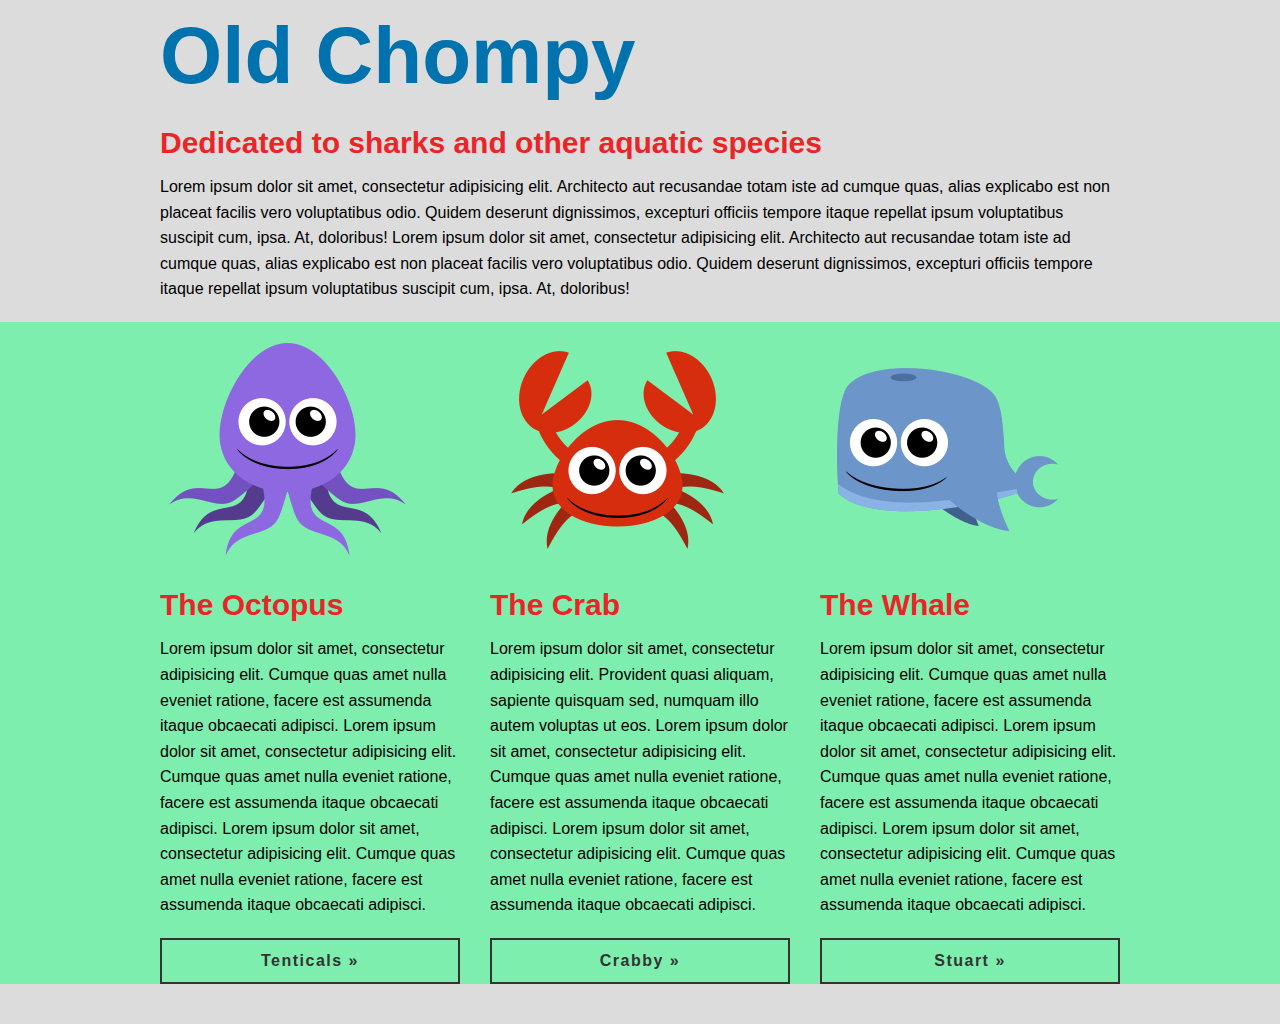
==== index.html @ ab2edd9d "Modify columns styling and utilize clear fix" ====
<!doctype html>
<html lang="en">
<head>
	<meta charset="UTF-8">
	<meta http-equiv="X-UA-Compatible" content="IE=edge,chrome=1">

<!-- description -->
	<title>Section 3-Floats - Mastering CSS</title>
	

<!-- stylesheets -->
	<link rel="stylesheet" href="css/style.css">

<!-- stylesheets for older browsers -->	
	<!-- ie6/7 micro clearfix -->
	<!--[if lte IE 7]>
		<style>
		.grouping {
		    *zoom: 1;
		}
		</style>
	<![endif]-->
	<!--[if IE]>
		<script src="http://html5shiv.googlecode.com/svn/trunk/html5.js"></script>
	<![endif]-->


</head>
<body>

<!-- Intro Section -->

<section>
	<div class="wrapper">
		<h1>Old Chompy</h1>
		<h2>Dedicated to sharks and other aquatic species</h2>
		<p>Lorem ipsum dolor sit amet, consectetur adipisicing elit. Architecto aut recusandae totam iste ad cumque quas, alias explicabo est non placeat facilis vero voluptatibus odio. Quidem deserunt dignissimos, excepturi officiis tempore itaque repellat ipsum voluptatibus suscipit cum, ipsa. At, doloribus! Lorem ipsum dolor sit amet, consectetur adipisicing elit. Architecto aut recusandae totam iste ad cumque quas, alias explicabo est non placeat facilis vero voluptatibus odio. Quidem deserunt dignissimos, excepturi officiis tempore itaque repellat ipsum voluptatibus suscipit cum, ipsa. At, doloribus!</p>
	</div>
</section><!-- end section -->
<!-- 
===============
Secondary Sections
===============
-->
<section class="secondary-section grouping">
	<div class="wrapper">
		<div class="column">
			<figure>
				<img src="images/octopus-icon.png" alt="Octopus">
			</figure>
			<h2>The Octopus</h2>
			<p>Lorem ipsum dolor sit amet, consectetur adipisicing elit. Cumque quas amet nulla eveniet ratione, facere est assumenda itaque obcaecati adipisci. Lorem ipsum dolor sit amet, consectetur adipisicing elit. Cumque quas amet nulla eveniet ratione, facere est assumenda itaque obcaecati adipisci. Lorem ipsum dolor sit amet, consectetur adipisicing elit. Cumque quas amet nulla eveniet ratione, facere est assumenda itaque obcaecati adipisci. </p>
			<a href="#" class="button">Tenticals &raquo;</a>
		</div>
		<div class="column">
			<figure><img src="images/crab-icon.png" alt="Crab"></figure>
			<h2>The Crab</h2>
			<p>Lorem ipsum dolor sit amet, consectetur adipisicing elit. Provident quasi aliquam, sapiente quisquam sed, numquam illo autem voluptas ut eos. Lorem ipsum dolor sit amet, consectetur adipisicing elit. Cumque quas amet nulla eveniet ratione, facere est assumenda itaque obcaecati adipisci. Lorem ipsum dolor sit amet, consectetur adipisicing elit. Cumque quas amet nulla eveniet ratione, facere est assumenda itaque obcaecati adipisci.</p>
			<a href="#" class="button">Crabby &raquo;</a>
		</div>
		<div class="column">
			<figure><img src="images/whale-icon.png" alt="Whale"></figure>
			<h2>The Whale</h2>
			<p>Lorem ipsum dolor sit amet, consectetur adipisicing elit. Cumque quas amet nulla eveniet ratione, facere est assumenda itaque obcaecati adipisci. Lorem ipsum dolor sit amet, consectetur adipisicing elit. Cumque quas amet nulla eveniet ratione, facere est assumenda itaque obcaecati adipisci. Lorem ipsum dolor sit amet, consectetur adipisicing elit. Cumque quas amet nulla eveniet ratione, facere est assumenda itaque obcaecati adipisci. </p>
			<a href="#" class="button">Stuart &raquo;</a>
		</div>
	</div>
	
</section>


</body>
</html>
---- css/style.css ----
/****************
Reset
****************/
/* http://meyerweb.com/eric/tools/css/reset/ 
   v2.0 | 20110126
   License: none (public domain)
*/

html, body, div, span, applet, object, iframe,
h1, h2, h3, h4, h5, h6, p, blockquote, pre,
a, abbr, acronym, address, big, cite, code,
del, dfn, em, img, ins, kbd, q, s, samp,
small, strike, strong, sub, sup, tt, var,
b, u, i, center,
dl, dt, dd, ol, ul, li,
fieldset, form, label, legend,
table, caption, tbody, tfoot, thead, tr, th, td,
article, aside, canvas, details, embed, 
figure, figcaption, footer, header, hgroup, 
menu, nav, output, ruby, section, summary,
time, mark, audio, video {
  margin: 0;
  padding: 0;
  border: 0;
  font-size: 100%;
  font: inherit;
  vertical-align: baseline;
}
/* HTML5 display-role reset for older browsers */
article, aside, details, figcaption, figure, 
footer, header, hgroup, menu, nav, section {
  display: block;
}
body {
  line-height: 1.4;
  font-family: Arial, Helvetica, sans-serif;
}
ol, ul {
  list-style: none;
}
blockquote, q {
  quotes: none;
}
blockquote:before, blockquote:after,
q:before, q:after {
  content: '';
  content: none;
}
table {
  border-collapse: collapse;
  border-spacing: 0;
}
:focus {
  outline: none;
}
strong {
  font-weight: bold; 
}
/* micro clear fix */
.grouping:before,
.grouping:after {
  content: " ";
  display: table; 
}
.grouping:after {
  clear: both; 
}
img, iframe, video, object {
  max-width: 100%; 
}
/***************
Global
***************/
::-moz-selection {
  background-color: #eb2428; 
}
::selection {
  background-color: #eb2428; 
}
.wrapper {
  margin: 0 auto;
  width: 960px;
}

.clear {

  clear: both;

}

body {
  background-color: #dcdcdc;
  font-family: Arial, Helvetica, sans-serif;
  font-weight: 100;
  font-size: 16px; 
}
a {
  text-decoration: none;
  color: #eb2428;
}
h1 {
  font-weight: 700;
  font-size: 80px;
  color: #0072ae;
  margin-bottom: 10px; 
}
h2 {
  font-size: 30px;
  margin-bottom: 10px;
  color: #eb2428;
  font-weight: 700; 
}
p {
  line-height: 1.6;
  margin-bottom: 20px;
}

/****************
Interior Pages
****************/
.intro-content  {
  width: 100%;
  padding-bottom: 80px;
}
.content-block {
  padding: 50px 0;
}
.content-block h1 {
  color: #fff;
}

.content-block p {
  font-family: Georgia, 'Times New Roman', Times, serif;

}
.style-2 {
  background-color: #494949;
}
.style-2 p {
  color: #fff;
}
.style-1 {
  background-color: #58C9EB;
}
.style-1.wave-border {
  background: #58C9EB url('../images/wave.jpg') repeat-x 0 0;
}
.content-block .figure {
  float: left;
  margin: 30px;
}
/****************
3 columns
****************/
.secondary-section {
  margin-bottom: 40px;
  background-color:#7eeeaf;
  
}
.column {
  float: left;
  width: 300px;
  margin-left: 30px;
}
.column:first-child {
  margin-left: 0;
}

/****************
Buttons
****************/
.button {

  border: 2px solid #333;
  color: #333;
  padding: 10px 0;
  display: block;
  font-family: Arial, Helvetica, sans-serif;
  text-align: center;
  letter-spacing: 1.5px;
  font-weight: bold;

}

button a {
  text-decoration: none;
}
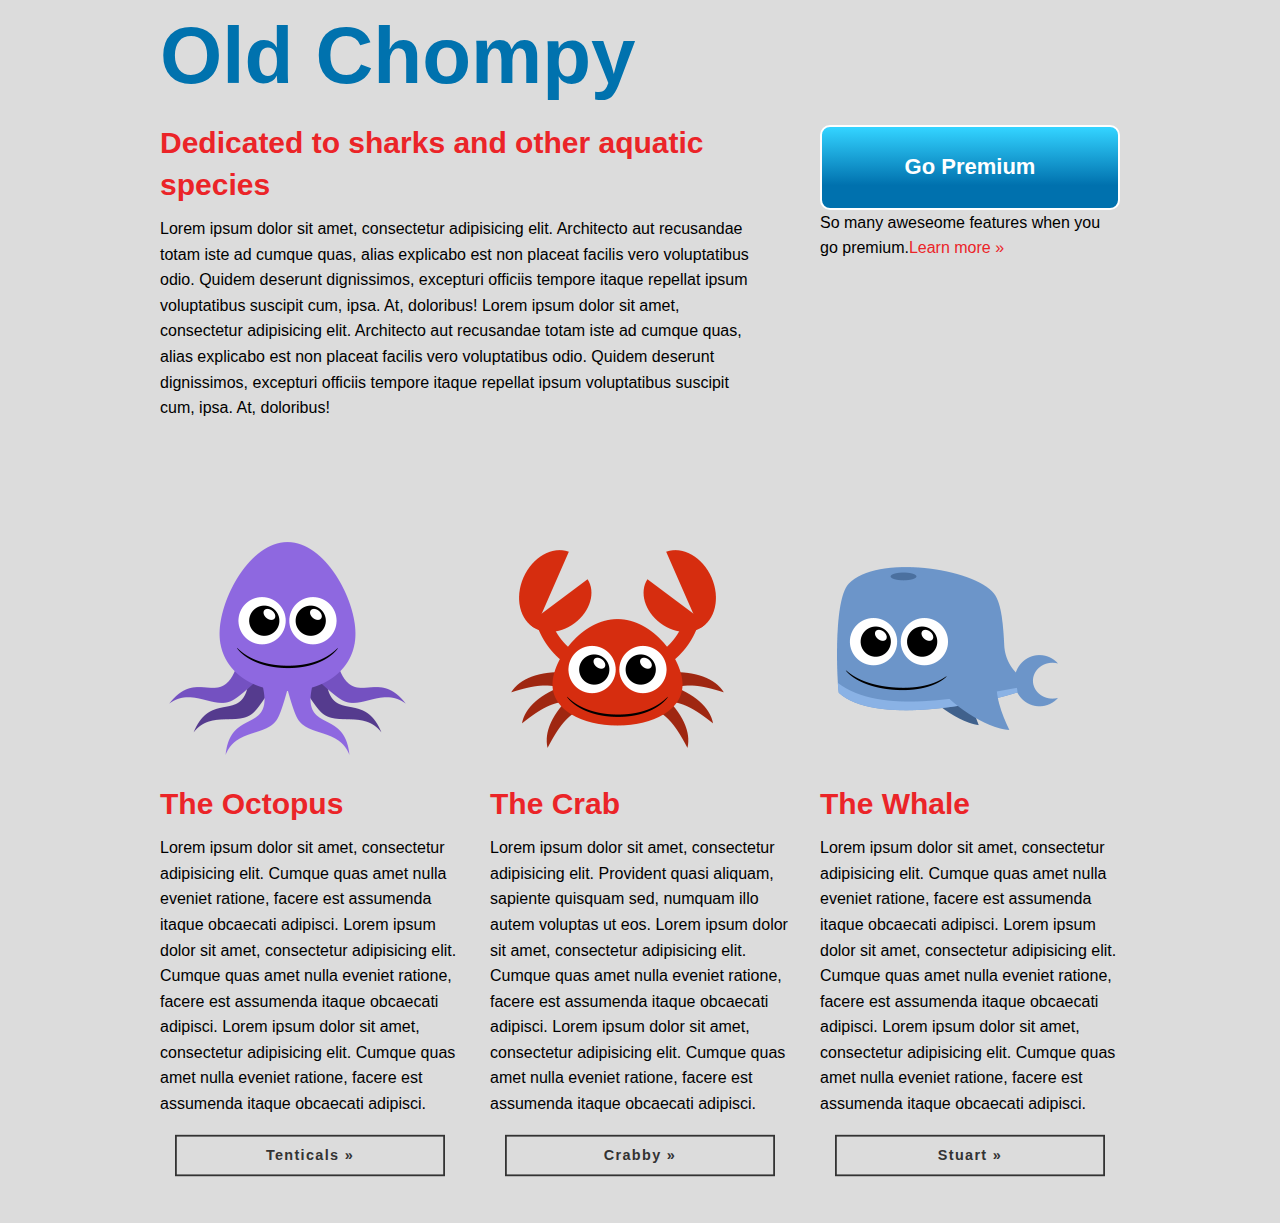
==== commit b108d8fb: "Add call to action button to the main landing page" ====
--- a/index.html
+++ b/index.html
@@ -31,11 +31,17 @@
 <!-- Intro Section -->
 
 <section>
-	<div class="wrapper">
-		<h1>Old Chompy</h1>
-		<h2>Dedicated to sharks and other aquatic species</h2>
-		<p>Lorem ipsum dolor sit amet, consectetur adipisicing elit. Architecto aut recusandae totam iste ad cumque quas, alias explicabo est non placeat facilis vero voluptatibus odio. Quidem deserunt dignissimos, excepturi officiis tempore itaque repellat ipsum voluptatibus suscipit cum, ipsa. At, doloribus! Lorem ipsum dolor sit amet, consectetur adipisicing elit. Architecto aut recusandae totam iste ad cumque quas, alias explicabo est non placeat facilis vero voluptatibus odio. Quidem deserunt dignissimos, excepturi officiis tempore itaque repellat ipsum voluptatibus suscipit cum, ipsa. At, doloribus!</p>
-	</div>
+	<div class="wrapper grouping">
+       <div class="intro-content">
+			<h1>Old Chompy</h1>
+			<h2>Dedicated to sharks and other aquatic species</h2>
+			<p>Lorem ipsum dolor sit amet, consectetur adipisicing elit. Architecto aut recusandae totam iste ad cumque quas, alias explicabo est non placeat facilis vero voluptatibus odio. Quidem deserunt dignissimos, excepturi officiis tempore itaque repellat ipsum voluptatibus suscipit cum, ipsa. At, doloribus! Lorem ipsum dolor sit amet, consectetur adipisicing elit. Architecto aut recusandae totam iste ad cumque quas, alias explicabo est non placeat facilis vero voluptatibus odio. Quidem deserunt dignissimos, excepturi officiis tempore itaque repellat ipsum voluptatibus suscipit cum, ipsa. At, doloribus!</p>
+	   	</div> <!--end of intro-content-->
+		<div class="go-premium">
+			<a href="#" class="call-to-action"> Go Premium </a>
+			<p>So many aweseome features when you go premium.<a href="#">Learn more &raquo;</a></p>
+		</div> <!--end of go premium-->
+	</div><!--End of wrapper-->
 </section><!-- end section -->
 <!-- 
 ===============
--- a/css/style.css
+++ b/css/style.css
@@ -114,7 +114,40 @@
   line-height: 1.6;
   margin-bottom: 20px;
 }
-
+/***************
+Modular Styles
+***************/
+.float-left {
+  float: left; 
+}
+.float-right {
+  float: right; 
+}
+.clear {
+  clear: both; 
+}
+.bold {
+  font-weight: bold; 
+}
+.hidden,
+.hide {
+  display: none; 
+}
+.relative {
+  position: relative; 
+}
+.absolute {
+  position: absolute; 
+}
+.block {
+  display: block; 
+}
+.inline-block {
+  display: inline-block; 
+}
+.text-centered {
+  text-align: center; 
+}
 /****************
 Interior Pages
 ****************/
@@ -148,13 +181,29 @@
 .content-block .figure {
   float: left;
   margin: 30px;
+  border: 10px solid white;
+  overflow: hidden;
+}
+
+.content-block .figure img {
+float: left;
+-webkit-transition: .25s all ease-in-out;
+transition: .25s all ease-in-out;
+
+}
+
+.content-block .figure img:hover {
+-webkit-transform: rotate(15deg) scale(1.25, 1.25);
+-ms-transform: rotate(15deg) scale(1.25, 1.25);
+transform: rotate(15deg) scale(1.25, 1.25);
+
 }
 /****************
 3 columns
 ****************/
 .secondary-section {
   margin-bottom: 40px;
-  background-color:#7eeeaf;
+  
   
 }
 .column {
@@ -170,7 +219,6 @@
 Buttons
 ****************/
 .button {
-
   border: 2px solid #333;
   color: #333;
   padding: 10px 0;
@@ -179,20 +227,78 @@
   text-align: center;
   letter-spacing: 1.5px;
   font-weight: bold;
-
+  -webkit-transition: .25s all ease-in-out;
+  transition: .25s all ease-in-out;
+  transform: scale(.9,.9) translate(0, -5px);
+}
+
+.button:focus,
+.button:hover {
+  background-color: #333;
+  color: #fff;
+  transform: scale(1.1,1.1);
+}
+
+.button-narrow {
+  width: 25%;
+} 
+
+.button-alt {
+  color: white;
+  border-color: white;
 }
 
 button a {
   text-decoration: none;
 }
 
-
-
-
-
-
-
-
-
-
-
+/****************
+Go Premium
+****************/
+.intro-content {
+  width: 600px;
+  margin-right: 60px;
+  float: left;
+}
+.go-premium {
+  width: 300px;
+  float: left;
+  margin-top: 125px;
+}
+
+.call-to-action {
+  border: 2px solid #fff;
+  color: #fff;
+  padding: 25px 0;
+  display:block;
+  border-radius: 10px;
+  font-size: 22px;
+  font-weight: bold;
+  text-align:center;
+  /* Permalink - use to edit and share this gradient: http://colorzilla.com/gradient-editor/#33d3ff+1,0071ae+72 */
+background: #0072ae; /* Old browsers */
+background: -moz-linear-gradient(top, #33d3ff 1%, #0071ae 72%); /* FF3.6-15 */
+background: -webkit-gradient(linear, left top, left bottom, color-stop(1%,#33d3ff), color-stop(72%,#0071ae)); /* Chrome4-9,Safari4-5 */
+background: -webkit-linear-gradient(top, #33d3ff 1%,#0071ae 72%); /* Chrome10-25,Safari5.1-6 */
+background: -o-linear-gradient(top, #33d3ff 1%,#0071ae 72%); /* Opera 11.10-11.50 */
+background: -ms-linear-gradient(top, #33d3ff 1%,#0071ae 72%); /* IE10 preview */
+background: linear-gradient(to bottom, #33d3ff 1%,#0071ae 72%); /* W3C, IE10+, FF16+, Chrome26+, Opera12+, Safari7+ */
+filter: progid:DXImageTransform.Microsoft.gradient( startColorstr='#33d3ff', endColorstr='#0071ae',GradientType=0 ); /* IE6-9 */
+}
+
+.call-to-action:hover {
+  border-color: #0072ae;
+  color: #0072ae;
+  background: none;
+}
+
+
+
+
+
+
+
+
+
+
+
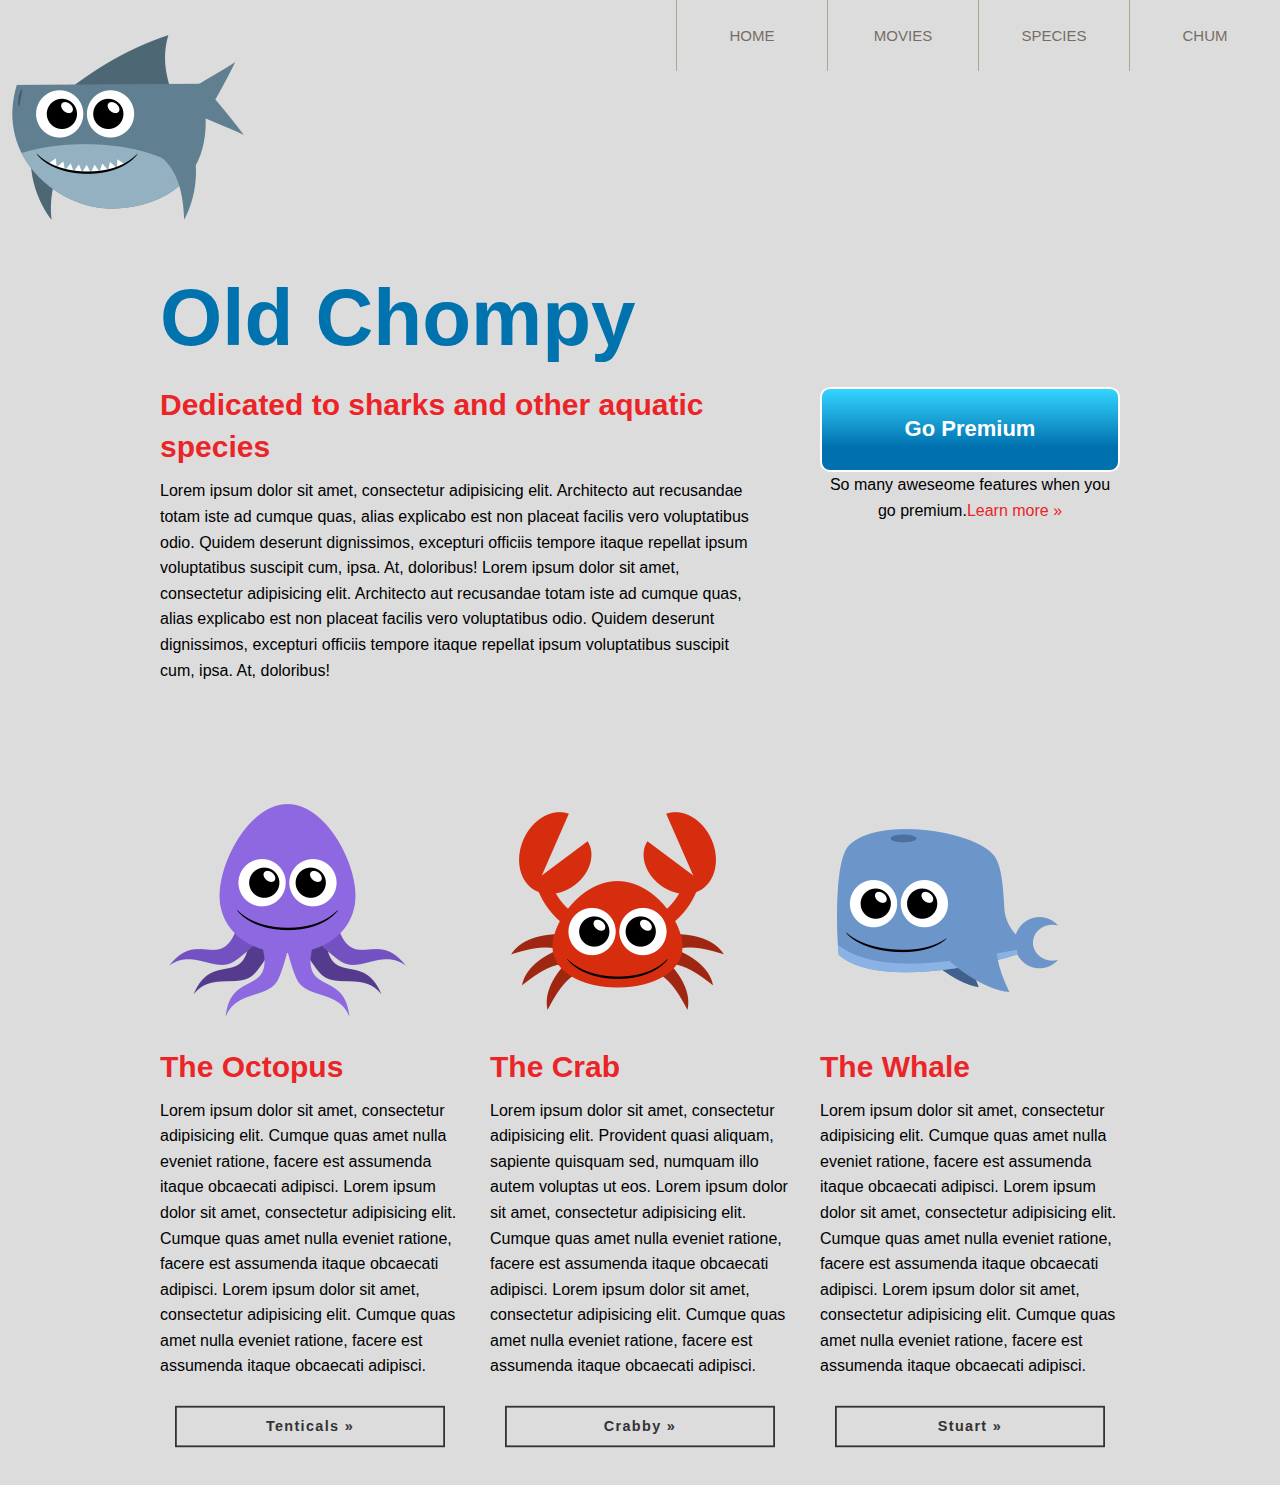
==== commit 6e30a033: "Add a horizontal navigation menu for the main landing page" ====
--- a/index.html
+++ b/index.html
@@ -27,6 +27,23 @@
 
 </head>
 <body>
+<!-- 
+===============
+Nav
+===============
+-->
+ <nav class="grouping">
+	 <figure>
+		 <img src="images/sharky.png" alt="sharky">
+		 <ul class="primary-nav">
+			 <li><a href="#">Home</a></li>
+			 <li><a href="#">Movies</a></li>
+			 <li><a href="#">Species</a></li>
+			 <li><a href="#">Chum</a></li>
+		 </ul>
+	 </figure>
+
+ </nav>
 
 <!-- Intro Section -->
 
@@ -39,7 +56,7 @@
 	   	</div> <!--end of intro-content-->
 		<div class="go-premium">
 			<a href="#" class="call-to-action"> Go Premium </a>
-			<p>So many aweseome features when you go premium.<a href="#">Learn more &raquo;</a></p>
+			<p class="text-centered">So many aweseome features when you go premium.<a href="#">Learn more &raquo;</a></p>
 		</div> <!--end of go premium-->
 	</div><!--End of wrapper-->
 </section><!-- end section -->
--- a/css/style.css
+++ b/css/style.css
@@ -148,6 +148,40 @@
 .text-centered {
   text-align: center; 
 }
+
+
+/****************
+nav
+****************/
+.primary-nav{
+  float:right;
+}
+.primary-nav > li {
+ float: left;
+}
+.primary-nav > li a {
+float:left;
+padding: 25px 0;
+width: 150px;
+border-left: 1px solid #ada791;
+}
+nav li a {
+  font-family: Arial, Helvetica, sans-serif;
+  color: #766e65;
+  text-transform: uppercase;
+  font-size: 15px;
+  text-align: center;
+  -webkit-transition: 0.15s background-color linear;
+  -moz-transition: 0.15s background-color linear;
+  -o-transition: 0.15s background-color linear;
+  transition: 0.15s background-color linear; 
+}
+nav li a:focus,
+nav li a:hover,
+nav li a.active {
+  background-color: #eb2428;
+  color: #fff; 
+}
 /****************
 Interior Pages
 ****************/
@@ -229,7 +263,7 @@
   font-weight: bold;
   -webkit-transition: .25s all ease-in-out;
   transition: .25s all ease-in-out;
-  transform: scale(.9,.9) translate(0, -5px);
+  transform: scale(.9,.9) translate(0, 5px);
 }
 
 .button:focus,
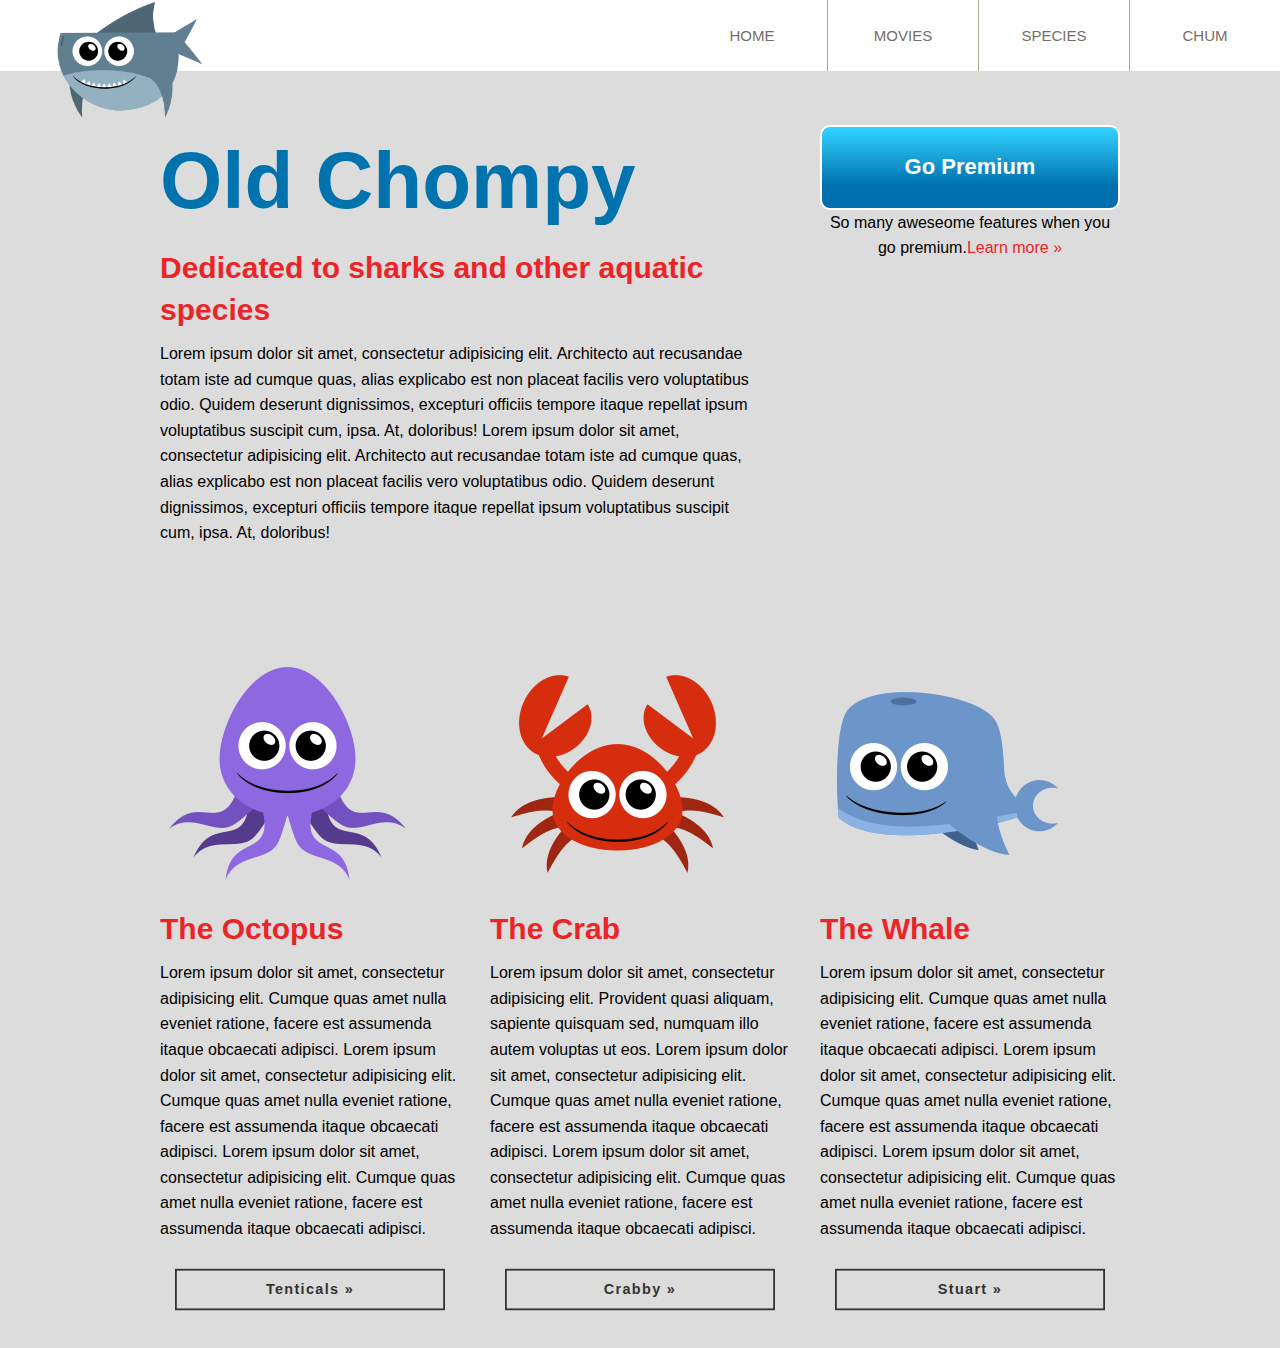
==== commit 62ec2d55: "Add submenu feature to the main navigation's movie tab" ====
--- a/index.html
+++ b/index.html
@@ -34,15 +34,20 @@
 -->
  <nav class="grouping">
 	 <figure>
-		 <img src="images/sharky.png" alt="sharky">
-		 <ul class="primary-nav">
-			 <li><a href="#">Home</a></li>
-			 <li><a href="#">Movies</a></li>
-			 <li><a href="#">Species</a></li>
-			 <li><a href="#">Chum</a></li>
-		 </ul>
+		 <img src="images/sharky.png" alt="Shark">
 	 </figure>
-
+	 <ul class="primary-nav grouping">
+		<li><a href="#">Home</a></li>
+		<li class="has-submenu"><a href="shark-movies.html">Movies</a>
+			<ul>
+				<li><a href="">Jaws</a></li>
+				<li><a href="">Sharknado</a></li>
+				<li><a href="">Open Water</a></li>
+			</ul>
+		</li>
+		<li><a href="#">Species</a></li>
+		<li><a href="#">Chum</a></li>
+	 </ul>
  </nav>
 
 <!-- Intro Section -->
--- a/css/style.css
+++ b/css/style.css
@@ -148,22 +148,38 @@
 .text-centered {
   text-align: center; 
 }
-
-
 /****************
 nav
 ****************/
-.primary-nav{
+nav {
+  background-color: #fff;
+  position: fixed;
+  left: 0;
+  right: 0;
+  top: 0; 
+}
+nav figure {
+  position:absolute;
+  top: -20px;
+  left: 50px;
+}
+nav img {
+  width: 160px;
+}
+.primary-nav {
   float:right;
 }
 .primary-nav > li {
  float: left;
 }
-.primary-nav > li a {
+.primary-nav > li > a {
 float:left;
 padding: 25px 0;
 width: 150px;
 border-left: 1px solid #ada791;
+}
+.primary-nav > li:first-child > a {
+border: none;
 }
 nav li a {
   font-family: Arial, Helvetica, sans-serif;
@@ -182,6 +198,39 @@
   background-color: #eb2428;
   color: #fff; 
 }
+
+/****************
+nav
+****************/
+.has-submenu ul {
+ position: absolute;
+ top: 70px;
+ background-color: #fff;
+ border-left: 1px solid #ada791;
+ border-right: 1px solid #ada791;
+ border-bottom: 1px solid #ada791;
+ width: 150px;
+ border-radius: 0 0 15px 15px;
+ overflow: hidden;
+ display: none;
+}
+.has-submenu:hover ul {
+  display: block;
+}
+.has-submenu a {
+  display:block;
+  padding: 20px 0;
+  -webkit-animation-name: slideDown;
+  -webkit-animation-duration: .25s;
+  -webkit-animation-timing-function: ease;
+}
+@-webkit-keyframes slideDown {
+  0% {-webkit-transform: translateY(-100%); opacity:0;}
+  90% {-webkit-transform: translateY(10%);}
+  100% {-webkit-transform: translateY(0%); opacity:1;}
+}
+
+
 /****************
 Interior Pages
 ****************/
@@ -293,6 +342,7 @@
   width: 600px;
   margin-right: 60px;
   float: left;
+  margin-top:125px;
 }
 .go-premium {
   width: 300px;
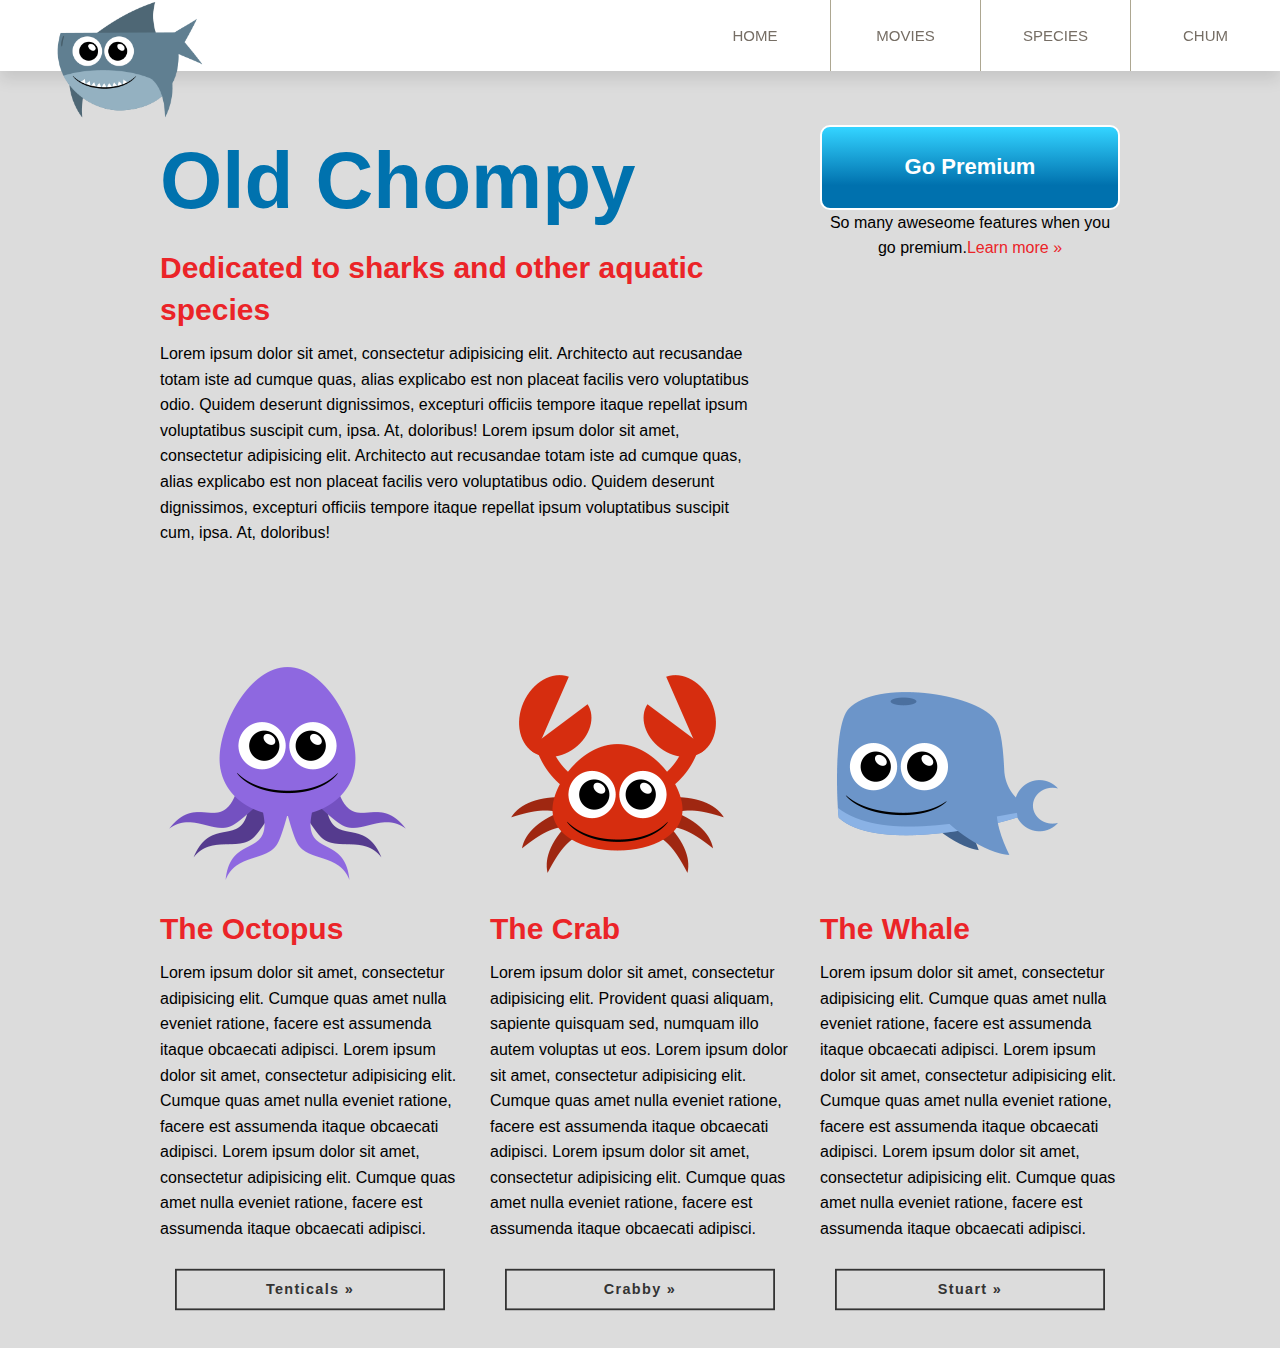
==== commit b75808ed: "Add responsive design" ====
--- a/index.html
+++ b/index.html
@@ -3,7 +3,8 @@
 <head>
 	<meta charset="UTF-8">
 	<meta http-equiv="X-UA-Compatible" content="IE=edge,chrome=1">
-
+<!-- mobile -->
+	<meta name="viewport" content="width=device-width, initial-scale=1.0, minimum-scale=1.0">
 <!-- description -->
 	<title>Section 3-Floats - Mastering CSS</title>
 	
@@ -36,6 +37,7 @@
 	 <figure>
 		 <img src="images/sharky.png" alt="Shark">
 	 </figure>
+	 <div class="mobile-menu-icon"></div>
 	 <ul class="primary-nav grouping">
 		<li><a href="#">Home</a></li>
 		<li class="has-submenu"><a href="shark-movies.html">Movies</a>
@@ -95,7 +97,8 @@
 	</div>
 	
 </section>
-
+<script src="https://ajax.googleapis.com/ajax/libs/jquery/3.2.1/jquery.min.js"></script>
+<script src="js/scripts.js"></script> 
 
 </body>
 </html>--- a/css/style.css
+++ b/css/style.css
@@ -68,6 +68,13 @@
 img, iframe, video, object {
   max-width: 100%; 
 }
+html{
+  box-sizing: border-box;
+}
+*, *:before,*:after {
+  box-sizing: inherit;
+}
+
 /***************
 Global
 ***************/
@@ -79,7 +86,8 @@
 }
 .wrapper {
   margin: 0 auto;
-  width: 960px;
+  width: 90%;
+  max-width: 960px;
 }
 
 .clear {
@@ -156,18 +164,36 @@
   position: fixed;
   left: 0;
   right: 0;
-  top: 0; 
+  top: 0;
+  box-shadow: 0 8px 15px rgba(0,0,0,.1);
+
 }
 nav figure {
   position:absolute;
   top: -20px;
   left: 50px;
-}
-nav img {
+  -webkit-animation: crazyShark 1s ease;
+  animation: crazyShark 1s ease;
   width: 160px;
+}
+@-webkit-keyframes crazyShark {
+  0% {-webkit-transform: translate(90%, 70%); opacity:0;}
+  33% {-webkit-transform: translate(40%, 20%);}
+  66% {-webkit-transform: translate(10%, 50%);}
+  100% {-webkit-transform: translate(0%); opacity:1;}
+}
+@keyframes crazyShark {
+  0% {transform: translate(90%, 70%); opacity:0;}
+  33% {transform: translate(40%, 20%);}
+  66% {transform: translate(10%, 50%);}
+  100% {transform: translate(0%); opacity:1;}
 }
 .primary-nav {
   float:right;
+}
+
+.primary-nav.active{
+  max-height: 350px;
 }
 .primary-nav > li {
  float: left;
@@ -179,7 +205,7 @@
 border-left: 1px solid #ada791;
 }
 .primary-nav > li:first-child > a {
-border: none;
+border-left: none;
 }
 nav li a {
   font-family: Arial, Helvetica, sans-serif;
@@ -200,10 +226,11 @@
 }
 
 /****************
-nav
+Drop Down Menu
 ****************/
 .has-submenu ul {
  position: absolute;
+ z-index: 5;
  top: 70px;
  background-color: #fff;
  border-left: 1px solid #ada791;
@@ -216,10 +243,6 @@
 }
 .has-submenu:hover ul {
   display: block;
-}
-.has-submenu a {
-  display:block;
-  padding: 20px 0;
   -webkit-animation-name: slideDown;
   -webkit-animation-duration: .25s;
   -webkit-animation-timing-function: ease;
@@ -229,7 +252,12 @@
   90% {-webkit-transform: translateY(10%);}
   100% {-webkit-transform: translateY(0%); opacity:1;}
 }
-
+.has-submenu a {
+  display:block;
+  padding: 20px 0;
+  position: relative;
+  z-index: 10;
+  }
 
 /****************
 Interior Pages
@@ -263,9 +291,12 @@
 }
 .content-block .figure {
   float: left;
-  margin: 30px;
-  border: 10px solid white;
+  margin: 30px 3.125%; /*30/960 we are only concerned about the left and right widths for responsive change in this exercise.*/
+  border: 15px solid white;
   overflow: hidden;
+  box-sizing: border-box;
+  width: 23.95833333333333%; /*230/960*/
+  
 }
 
 .content-block .figure img {
@@ -286,13 +317,11 @@
 ****************/
 .secondary-section {
   margin-bottom: 40px;
-  
-  
 }
 .column {
   float: left;
-  width: 300px;
-  margin-left: 30px;
+  width: 31.25%; /*300/960 */
+  margin-left: 3.125%; /*30/960 */
 }
 .column:first-child {
   margin-left: 0;
@@ -339,13 +368,13 @@
 Go Premium
 ****************/
 .intro-content {
-  width: 600px;
-  margin-right: 60px;
+  width: 62.5%; /* 600/960 */ 
+  margin-right: 6.25%;/* 60/960 */ 
   float: left;
   margin-top:125px;
 }
 .go-premium {
-  width: 300px;
+  width: 31.25%; /* 300/960 */ 
   float: left;
   margin-top: 125px;
 }
@@ -376,13 +405,95 @@
   background: none;
 }
 
-
-
-
-
-
-
-
-
-
-
+/****************
+Start of Media Queries
+****************/
+@media screen and (max-width: 1023px) {
+  .intro-content {
+    float:none;
+    width: auto;
+    padding-botton: 0;
+    margin-botton: 30px;
+  }
+  .go-premium {
+    margin-top:0px;
+    width:auto;
+    float: none;
+  }
+  .column {
+    width: auto;
+    float:none;
+  }
+  .column figure {
+    max-width: 250px;
+    margin: 0 auto;
+    width: 100%;
+  }
+  .column h2 {
+    text-align: center;
+  }
+  
+  /* close media query*/
+  @media screen and (max-width: 900px) {
+
+  .mobile-menu-icon{
+  background:url('../images/mobile-menu-icon.png') 0 0 no-repeat;
+  width: 30px;
+  height: 26px;
+  float: right;
+  margin: 10px 15px 10px 0;
+  cursor: pointer; 
+}
+
+.mobile-menu-icon.open{
+  background: url('../images/mobile-menu-close-icon.png') 0 0 no-repeat;
+}
+
+  nav {
+    position: static;
+  }
+  nav figure {
+    width: 100px;
+    top: 0;
+    left: 20px;
+  }
+  .primary-nav {
+    width: 100%;
+    max-height: 0;
+    overflow: hidden;
+    -webkit-transition: all ease-in-out .25s;
+    transition: all ease-in-out .25s;
+  }
+  .primary-nav > li {
+    float: right;
+    width: 100%;
+  }
+  .primary-nav li a {
+    text-align: right;
+    padding: 15px 25px 15px 0;
+    width: 100%;
+    border-bottom: 1px solid #e7e7e7;
+    border-left: none;
+    font-size: 13px;
+  }
+  .has-submenu ul {
+    position: static;
+    display: block;
+    border: none;
+    border-radius: 0;
+    width: 100%;
+  }
+  .has-submenu:hover ul {
+    -webkit-animation: none;
+    animation: none;
+  }
+
+} /* close media query */
+
+
+
+
+
+
+
+
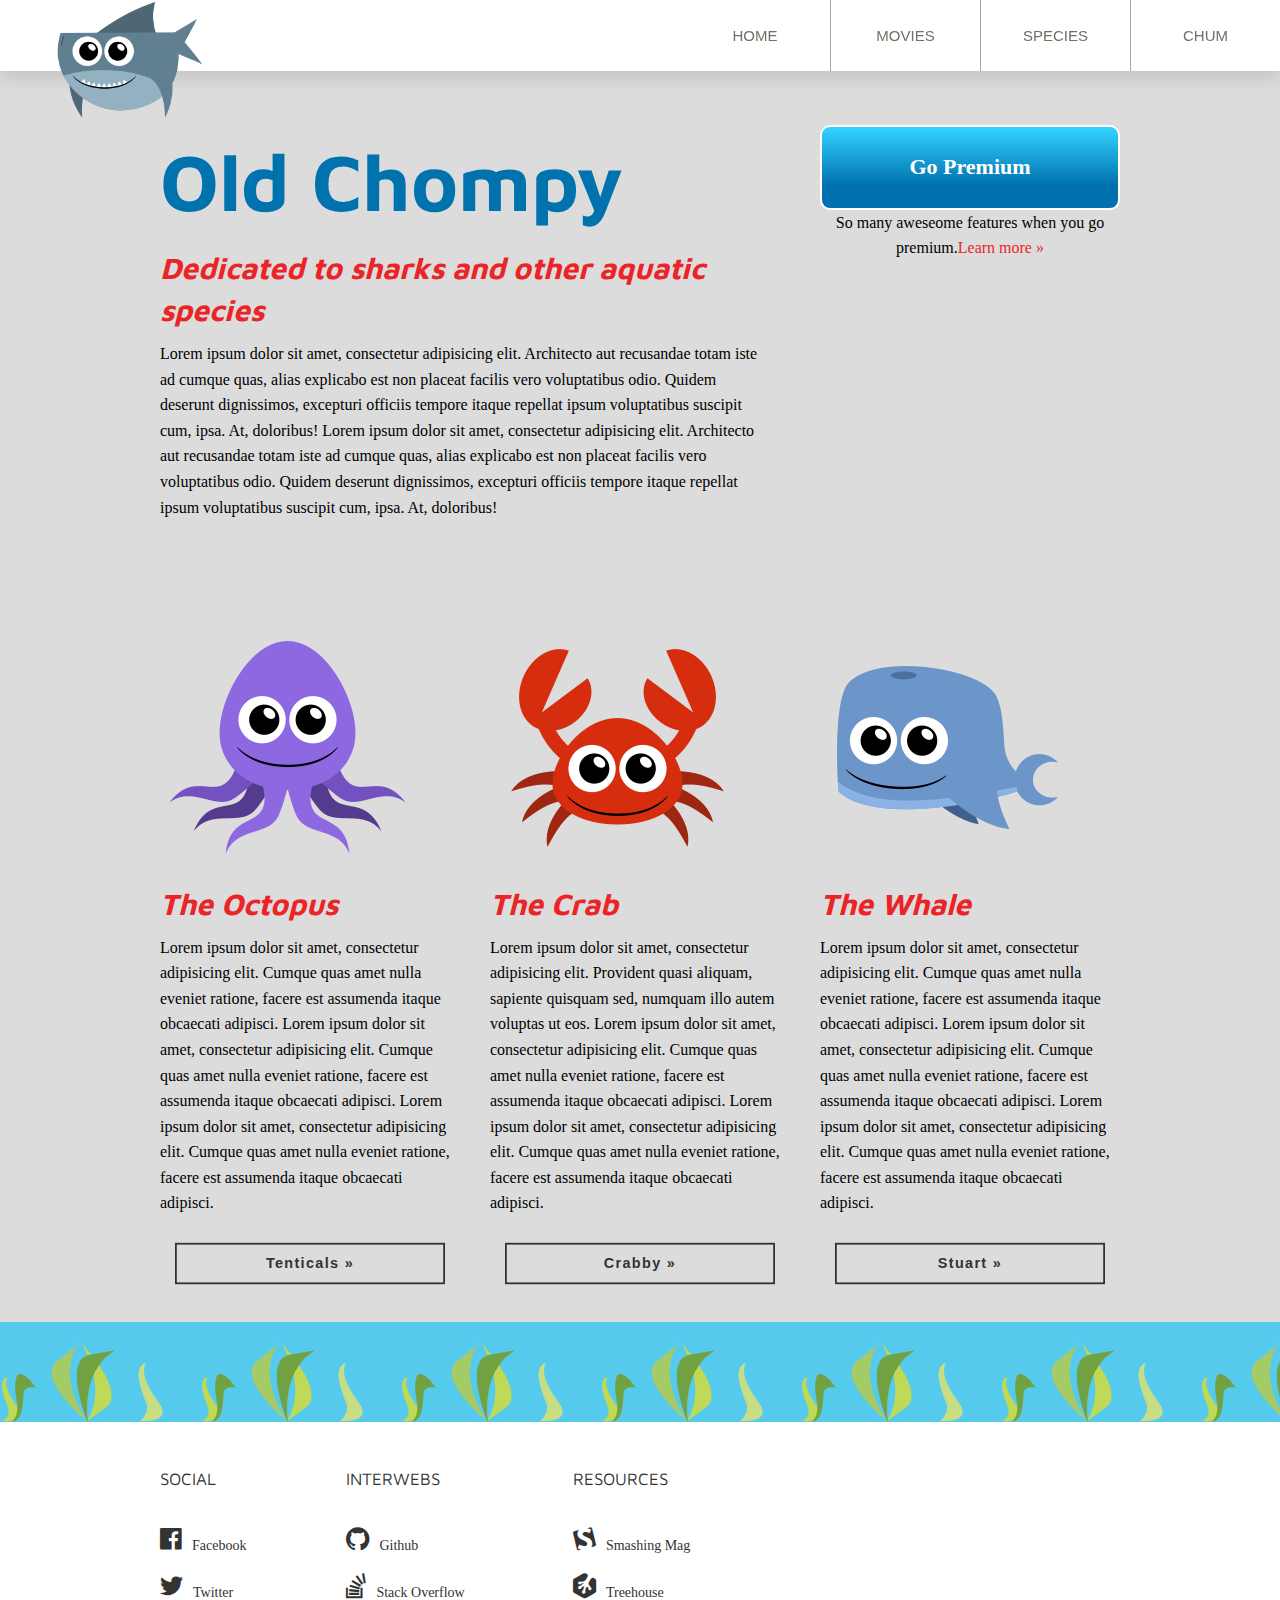
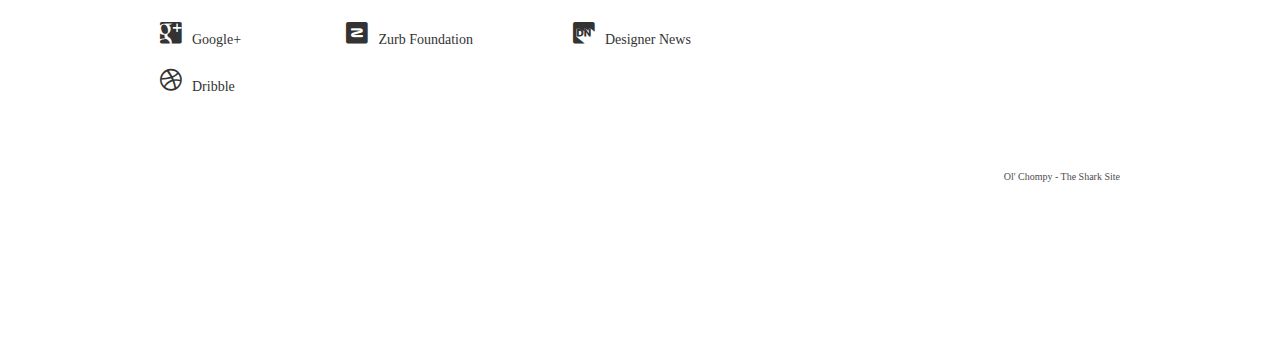
==== commit 7392da6a: "Add footer feature and social icons" ====
--- a/index.html
+++ b/index.html
@@ -11,6 +11,10 @@
 
 <!-- stylesheets -->
 	<link rel="stylesheet" href="css/style.css">
+	<link rel="stylesheet" href="css/icons.css">
+
+<!-- fonts -->
+	<link href="https://fonts.googleapis.com/css?family=Droid+Serif:400,700|Maven+Pro:400,700" rel="stylesheet">
 
 <!-- stylesheets for older browsers -->	
 	<!-- ie6/7 micro clearfix -->
@@ -95,8 +99,37 @@
 			<a href="#" class="button">Stuart &raquo;</a>
 		</div>
 	</div>
-	
 </section>
+<!-- 
+================ 
+Footer
+================
+-->	
+<footer>
+	<div class="wrapper grouping">
+		<ul>
+			<li class="list-heading">Social</li>
+			<li><a href=""><span class="icon fi-social-facebook"></span>Facebook</a></li>
+			<li><a href=""><span class="icon fi-social-twitter"></span>Twitter</a></li>
+			<li><a href=""><span class="icon fi-social-google-plus"></span>Google+</a></li>
+			<li><a href=""><span class="icon fi-social-dribbble"></span>Dribble</a></li>
+		</ul>
+		<ul>
+			<li class="list-heading">Interwebs</li>
+			<li><a href=""><span class="icon fi-social-github"></span>Github</a></li>
+			<li><a href=""><span class="icon fi-social-stack-overflow"></span>Stack Overflow</a></li>
+			<li><a href=""><span class="icon fi-social-zurb"></span>Zurb Foundation</a></li>
+		</ul>
+		<ul>
+			<li class="list-heading">Resources</li>
+			<li><a href=""><span class="icon fi-social-smashing-mag"></span>Smashing Mag</a></li>
+			<li><a href=""><span class="icon fi-social-treehouse"></span>Treehouse</a></li>
+			<li><a href=""><span class="icon fi-social-designer-news"></span>Designer News</a></li>
+		</ul>
+		<p class="legal-copy clear">Ol' Chompy - The Shark Site</p>
+
+	</div><!-- end wrapper -->
+</footer>
 <script src="https://ajax.googleapis.com/ajax/libs/jquery/3.2.1/jquery.min.js"></script>
 <script src="js/scripts.js"></script> 
 
--- a/css/style.css
+++ b/css/style.css
@@ -74,6 +74,59 @@
 *, *:before,*:after {
   box-sizing: inherit;
 }
+/***************
+Fonts
+***************/
+/* Regular */
+@font-face {
+    font-family: 'League Gothic';
+    src: url('../fonts/leaguegothic-regular-webfont.eot');
+    src: url('../fonts/leaguegothic-regular-webfont.eot?#iefix') format('embedded-opentype'),
+         url('../fonts/leaguegothic-regular-webfont.woff') format('woff'),
+         url('../fonts/leaguegothic-regular-webfont.ttf') format('truetype'),
+         url('../fonts/leaguegothic-regular-webfont.svg#league_gothicregular') format('svg');
+    font-weight: normal;
+    font-style: normal;
+
+}
+
+/* Italic */
+@font-face {
+    font-family: 'League Gothic';
+    src: url('../fonts/leaguegothic-italic-webfont.eot');
+    src: url('../fonts/leaguegothic-italic-webfont.eot?#iefix') format('embedded-opentype'),
+         url('../fonts/leaguegothic-italic-webfont.woff') format('woff'),
+         url('../fonts/leaguegothic-italic-webfont.ttf') format('truetype'),
+         url('../fonts/leaguegothic-italic-webfont.svg#league_gothic_italicregular') format('svg');
+    font-weight: normal;
+    font-style: italic;
+
+}
+
+/* Condensed */
+@font-face {
+    font-family: 'League Gothic Condensed';
+    src: url('../fonts/leaguegothic-condensed-italic-webfont.eot');
+    src: url('../fonts/leaguegothic-condensed-italic-webfont.eot?#iefix') format('embedded-opentype'),
+         url('../fonts/leaguegothic-condensed-italic-webfont.woff') format('woff'),
+         url('../fonts/leaguegothic-condensed-italic-webfont.ttf') format('truetype'),
+         url('../fonts/leaguegothic-condensed-italic-webfont.svg#league_gothic_condensed_itaRg') format('svg');
+    font-weight: normal;
+    font-style: italic;
+}
+
+/* Condensed Italic */
+@font-face {
+    font-family: 'League Gothic Condensed';
+    src: url('../fonts/leaguegothic-condensed-regular-webfont.eot');
+    src: url('../fonts/leaguegothic-condensed-regular-webfont.eot?#iefix') format('embedded-opentype'),
+         url('../fonts/leaguegothic-condensed-regular-webfont.woff') format('woff'),
+         url('../fonts/leaguegothic-condensed-regular-webfont.ttf') format('truetype'),
+         url('../fonts/leaguegothic-condensed-regular-webfont.svg#league_gothic_condensed-Rg') format('svg');
+    font-weight: normal;
+    font-style: normal;
+
+}
 
 /***************
 Global
@@ -98,7 +151,7 @@
 
 body {
   background-color: #dcdcdc;
-  font-family: Arial, Helvetica, sans-serif;
+  font-family: 'Driod Serif', Georgia, 'Times New Roman', Times, serif;
   font-weight: 100;
   font-size: 16px; 
 }
@@ -110,14 +163,20 @@
   font-weight: 700;
   font-size: 80px;
   color: #0072ae;
-  margin-bottom: 10px; 
+  margin-bottom: 10px;
+  font-family: "Maven Pro", Ariel, sans-serif;
+  font-style: normal;
+  font-weight: bold; 
 }
 h2 {
   font-size: 30px;
   margin-bottom: 10px;
   color: #eb2428;
-  font-weight: 700; 
-}
+  font-weight: 700;
+  font-family: "Maven Pro", Ariel, sans-serif;
+  font-style: italic; 
+}
+
 p {
   line-height: 1.6;
   margin-bottom: 20px;
@@ -172,27 +231,27 @@
   position:absolute;
   top: -20px;
   left: 50px;
+  width: 160px;
   -webkit-animation: crazyShark 1s ease;
   animation: crazyShark 1s ease;
-  width: 160px;
 }
 @-webkit-keyframes crazyShark {
-  0% {-webkit-transform: translate(90%, 70%); opacity:0;}
-  33% {-webkit-transform: translate(40%, 20%);}
-  66% {-webkit-transform: translate(10%, 50%);}
-  100% {-webkit-transform: translate(0%); opacity:1;}
+  0% {-webkit-transform: translate(45%, 35%); opacity:0;}
+  33% {-webkit-transform: translate(20%, 10%) rotate(90deg);}
+  66% {-webkit-transform: translate(5%, 25%);}
+  100% {-webkit-transform: translate(0%) rotate(0deg); opacity:1;}
 }
 @keyframes crazyShark {
-  0% {transform: translate(90%, 70%); opacity:0;}
-  33% {transform: translate(40%, 20%);}
-  66% {transform: translate(10%, 50%);}
-  100% {transform: translate(0%); opacity:1;}
+  0% {transform: translate(45%, 35%); opacity:0;}
+  33% {transform: translate(20%, 10%) rotate(90deg);}
+  66% {transform: translate(5%, 25%);}
+  100% {transform: translate(0%) rotate(0deg); opacity:1;}
 }
 .primary-nav {
   float:right;
 }
 
-.primary-nav.active{
+.primary-nav.active {
   max-height: 350px;
 }
 .primary-nav > li {
@@ -296,21 +355,18 @@
   overflow: hidden;
   box-sizing: border-box;
   width: 23.95833333333333%; /*230/960*/
-  
 }
 
 .content-block .figure img {
 float: left;
 -webkit-transition: .25s all ease-in-out;
 transition: .25s all ease-in-out;
-
 }
 
 .content-block .figure img:hover {
 -webkit-transform: rotate(15deg) scale(1.25, 1.25);
 -ms-transform: rotate(15deg) scale(1.25, 1.25);
 transform: rotate(15deg) scale(1.25, 1.25);
-
 }
 /****************
 3 columns
@@ -326,7 +382,6 @@
 .column:first-child {
   margin-left: 0;
 }
-
 /****************
 Buttons
 ****************/
@@ -378,7 +433,6 @@
   float: left;
   margin-top: 125px;
 }
-
 .call-to-action {
   border: 2px solid #fff;
   color: #fff;
@@ -389,20 +443,68 @@
   font-weight: bold;
   text-align:center;
   /* Permalink - use to edit and share this gradient: http://colorzilla.com/gradient-editor/#33d3ff+1,0071ae+72 */
-background: #0072ae; /* Old browsers */
-background: -moz-linear-gradient(top, #33d3ff 1%, #0071ae 72%); /* FF3.6-15 */
-background: -webkit-gradient(linear, left top, left bottom, color-stop(1%,#33d3ff), color-stop(72%,#0071ae)); /* Chrome4-9,Safari4-5 */
-background: -webkit-linear-gradient(top, #33d3ff 1%,#0071ae 72%); /* Chrome10-25,Safari5.1-6 */
-background: -o-linear-gradient(top, #33d3ff 1%,#0071ae 72%); /* Opera 11.10-11.50 */
-background: -ms-linear-gradient(top, #33d3ff 1%,#0071ae 72%); /* IE10 preview */
-background: linear-gradient(to bottom, #33d3ff 1%,#0071ae 72%); /* W3C, IE10+, FF16+, Chrome26+, Opera12+, Safari7+ */
-filter: progid:DXImageTransform.Microsoft.gradient( startColorstr='#33d3ff', endColorstr='#0071ae',GradientType=0 ); /* IE6-9 */
+  background: #0072ae; /* Old browsers */
+  background: -moz-linear-gradient(top, #33d3ff 1%, #0071ae 72%); /* FF3.6-15 */
+  background: -webkit-gradient(linear, left top, left bottom, color-stop(1%,#33d3ff), color-stop(72%,#0071ae)); /* Chrome4-9,Safari4-5 */
+  background: -webkit-linear-gradient(top, #33d3ff 1%,#0071ae 72%); /* Chrome10-25,Safari5.1-6 */
+  background: -o-linear-gradient(top, #33d3ff 1%,#0071ae 72%); /* Opera 11.10-11.50 */
+  background: -ms-linear-gradient(top, #33d3ff 1%,#0071ae 72%); /* IE10 preview */
+  background: linear-gradient(to bottom, #33d3ff 1%,#0071ae 72%); /* W3C, IE10+, FF16+, Chrome26+, Opera12+, Safari7+ */
+  filter: progid:DXImageTransform.Microsoft.gradient( startColorstr='#33d3ff', endColorstr='#0071ae',GradientType=0 ); /* IE6-9 */
 }
 
 .call-to-action:hover {
   border-color: #0072ae;
   color: #0072ae;
   background: none;
+}
+
+/***************
+Footer
+***************/
+footer {
+  background: #fff url('../images/seaweed.jpg') repeat-x 0 0;
+  padding: 142px 0;
+  font-size: 14px;
+  line-height: 1.7; 
+}
+footer ul {
+  float: left;
+  margin: 0 100px 50px 0; 
+}
+footer .list-heading {
+  text-transform: uppercase;
+  color: #333;
+  margin-bottom: 30px;
+  font-size: 17px; 
+  font-family: 'Maven Pro', Arial, Helvetica, sans-serif;
+}
+footer a {
+  color: #333;
+}
+
+footer .icon {
+  margin-right: 10px;
+  font-size: 30px;
+  -webkit-transition: .25s color ease-in-out;
+  -moz-transition: .25s color ease-in-out;
+  -o-transition: .25s color ease-in-out;
+  transition: .25s color ease-in-out;
+}
+
+footer a:hover .icon {
+  color: #f00;
+} 
+footer li, footer p {
+  color: #4D4D4D; 
+  line-height: 30px;
+}
+footer li {
+  margin-bottom: 10px;
+}
+.legal-copy {
+  text-align: right;
+  font-size: 10px;
 }
 
 /****************
@@ -432,22 +534,22 @@
   .column h2 {
     text-align: center;
   }
-  
+} 
   /* close media query*/
   @media screen and (max-width: 900px) {
 
-  .mobile-menu-icon{
+  .mobile-menu-icon {
   background:url('../images/mobile-menu-icon.png') 0 0 no-repeat;
   width: 30px;
   height: 26px;
   float: right;
   margin: 10px 15px 10px 0;
   cursor: pointer; 
-}
-
-.mobile-menu-icon.open{
-  background: url('../images/mobile-menu-close-icon.png') 0 0 no-repeat;
-}
+  }
+
+  .mobile-menu-icon.open {
+    background: url('../images/mobile-menu-close-icon.png') 0 0 no-repeat;
+  }
 
   nav {
     position: static;
--- a/css/icons.css
+++ b/css/icons.css
@@ -0,0 +1,594 @@
+/* 
+ * Foundation Icons v 3.0
+ * Made by ZURB 2013 http://zurb.com/playground/foundation-icon-fonts-3
+ * MIT License
+ */
+
+@font-face {
+  font-family: "foundation-icons";
+  src: url("../icons/foundation-icons.eot");
+  src: url("../icons/foundation-icons.eot?#iefix") format("embedded-opentype"),
+       url("../icons/foundation-icons.woff") format("woff"),
+       url("../icons/foundation-icons.ttf") format("truetype"),
+       url("../icons/foundation-icons.svg#fontcustom") format("svg");
+  font-weight: normal;
+  font-style: normal;
+}
+
+.fi-address-book:before,
+.fi-alert:before,
+.fi-align-center:before,
+.fi-align-justify:before,
+.fi-align-left:before,
+.fi-align-right:before,
+.fi-anchor:before,
+.fi-annotate:before,
+.fi-archive:before,
+.fi-arrow-down:before,
+.fi-arrow-left:before,
+.fi-arrow-right:before,
+.fi-arrow-up:before,
+.fi-arrows-compress:before,
+.fi-arrows-expand:before,
+.fi-arrows-in:before,
+.fi-arrows-out:before,
+.fi-asl:before,
+.fi-asterisk:before,
+.fi-at-sign:before,
+.fi-background-color:before,
+.fi-battery-empty:before,
+.fi-battery-full:before,
+.fi-battery-half:before,
+.fi-bitcoin-circle:before,
+.fi-bitcoin:before,
+.fi-blind:before,
+.fi-bluetooth:before,
+.fi-bold:before,
+.fi-book-bookmark:before,
+.fi-book:before,
+.fi-bookmark:before,
+.fi-braille:before,
+.fi-burst-new:before,
+.fi-burst-sale:before,
+.fi-burst:before,
+.fi-calendar:before,
+.fi-camera:before,
+.fi-check:before,
+.fi-checkbox:before,
+.fi-clipboard-notes:before,
+.fi-clipboard-pencil:before,
+.fi-clipboard:before,
+.fi-clock:before,
+.fi-closed-caption:before,
+.fi-cloud:before,
+.fi-comment-minus:before,
+.fi-comment-quotes:before,
+.fi-comment-video:before,
+.fi-comment:before,
+.fi-comments:before,
+.fi-compass:before,
+.fi-contrast:before,
+.fi-credit-card:before,
+.fi-crop:before,
+.fi-crown:before,
+.fi-css3:before,
+.fi-database:before,
+.fi-die-five:before,
+.fi-die-four:before,
+.fi-die-one:before,
+.fi-die-six:before,
+.fi-die-three:before,
+.fi-die-two:before,
+.fi-dislike:before,
+.fi-dollar-bill:before,
+.fi-dollar:before,
+.fi-download:before,
+.fi-eject:before,
+.fi-elevator:before,
+.fi-euro:before,
+.fi-eye:before,
+.fi-fast-forward:before,
+.fi-female-symbol:before,
+.fi-female:before,
+.fi-filter:before,
+.fi-first-aid:before,
+.fi-flag:before,
+.fi-folder-add:before,
+.fi-folder-lock:before,
+.fi-folder:before,
+.fi-foot:before,
+.fi-foundation:before,
+.fi-graph-bar:before,
+.fi-graph-horizontal:before,
+.fi-graph-pie:before,
+.fi-graph-trend:before,
+.fi-guide-dog:before,
+.fi-hearing-aid:before,
+.fi-heart:before,
+.fi-home:before,
+.fi-html5:before,
+.fi-indent-less:before,
+.fi-indent-more:before,
+.fi-info:before,
+.fi-italic:before,
+.fi-key:before,
+.fi-laptop:before,
+.fi-layout:before,
+.fi-lightbulb:before,
+.fi-like:before,
+.fi-link:before,
+.fi-list-bullet:before,
+.fi-list-number:before,
+.fi-list-thumbnails:before,
+.fi-list:before,
+.fi-lock:before,
+.fi-loop:before,
+.fi-magnifying-glass:before,
+.fi-mail:before,
+.fi-male-female:before,
+.fi-male-symbol:before,
+.fi-male:before,
+.fi-map:before,
+.fi-marker:before,
+.fi-megaphone:before,
+.fi-microphone:before,
+.fi-minus-circle:before,
+.fi-minus:before,
+.fi-mobile-signal:before,
+.fi-mobile:before,
+.fi-monitor:before,
+.fi-mountains:before,
+.fi-music:before,
+.fi-next:before,
+.fi-no-dogs:before,
+.fi-no-smoking:before,
+.fi-page-add:before,
+.fi-page-copy:before,
+.fi-page-csv:before,
+.fi-page-delete:before,
+.fi-page-doc:before,
+.fi-page-edit:before,
+.fi-page-export-csv:before,
+.fi-page-export-doc:before,
+.fi-page-export-pdf:before,
+.fi-page-export:before,
+.fi-page-filled:before,
+.fi-page-multiple:before,
+.fi-page-pdf:before,
+.fi-page-remove:before,
+.fi-page-search:before,
+.fi-page:before,
+.fi-paint-bucket:before,
+.fi-paperclip:before,
+.fi-pause:before,
+.fi-paw:before,
+.fi-paypal:before,
+.fi-pencil:before,
+.fi-photo:before,
+.fi-play-circle:before,
+.fi-play-video:before,
+.fi-play:before,
+.fi-plus:before,
+.fi-pound:before,
+.fi-power:before,
+.fi-previous:before,
+.fi-price-tag:before,
+.fi-pricetag-multiple:before,
+.fi-print:before,
+.fi-prohibited:before,
+.fi-projection-screen:before,
+.fi-puzzle:before,
+.fi-quote:before,
+.fi-record:before,
+.fi-refresh:before,
+.fi-results-demographics:before,
+.fi-results:before,
+.fi-rewind-ten:before,
+.fi-rewind:before,
+.fi-rss:before,
+.fi-safety-cone:before,
+.fi-save:before,
+.fi-share:before,
+.fi-sheriff-badge:before,
+.fi-shield:before,
+.fi-shopping-bag:before,
+.fi-shopping-cart:before,
+.fi-shuffle:before,
+.fi-skull:before,
+.fi-social-500px:before,
+.fi-social-adobe:before,
+.fi-social-amazon:before,
+.fi-social-android:before,
+.fi-social-apple:before,
+.fi-social-behance:before,
+.fi-social-bing:before,
+.fi-social-blogger:before,
+.fi-social-delicious:before,
+.fi-social-designer-news:before,
+.fi-social-deviant-art:before,
+.fi-social-digg:before,
+.fi-social-dribbble:before,
+.fi-social-drive:before,
+.fi-social-dropbox:before,
+.fi-social-evernote:before,
+.fi-social-facebook:before,
+.fi-social-flickr:before,
+.fi-social-forrst:before,
+.fi-social-foursquare:before,
+.fi-social-game-center:before,
+.fi-social-github:before,
+.fi-social-google-plus:before,
+.fi-social-hacker-news:before,
+.fi-social-hi5:before,
+.fi-social-instagram:before,
+.fi-social-joomla:before,
+.fi-social-lastfm:before,
+.fi-social-linkedin:before,
+.fi-social-medium:before,
+.fi-social-myspace:before,
+.fi-social-orkut:before,
+.fi-social-path:before,
+.fi-social-picasa:before,
+.fi-social-pinterest:before,
+.fi-social-rdio:before,
+.fi-social-reddit:before,
+.fi-social-skillshare:before,
+.fi-social-skype:before,
+.fi-social-smashing-mag:before,
+.fi-social-snapchat:before,
+.fi-social-spotify:before,
+.fi-social-squidoo:before,
+.fi-social-stack-overflow:before,
+.fi-social-steam:before,
+.fi-social-stumbleupon:before,
+.fi-social-treehouse:before,
+.fi-social-tumblr:before,
+.fi-social-twitter:before,
+.fi-social-vimeo:before,
+.fi-social-windows:before,
+.fi-social-xbox:before,
+.fi-social-yahoo:before,
+.fi-social-yelp:before,
+.fi-social-youtube:before,
+.fi-social-zerply:before,
+.fi-social-zurb:before,
+.fi-sound:before,
+.fi-star:before,
+.fi-stop:before,
+.fi-strikethrough:before,
+.fi-subscript:before,
+.fi-superscript:before,
+.fi-tablet-landscape:before,
+.fi-tablet-portrait:before,
+.fi-target-two:before,
+.fi-target:before,
+.fi-telephone-accessible:before,
+.fi-telephone:before,
+.fi-text-color:before,
+.fi-thumbnails:before,
+.fi-ticket:before,
+.fi-torso-business:before,
+.fi-torso-female:before,
+.fi-torso:before,
+.fi-torsos-all-female:before,
+.fi-torsos-all:before,
+.fi-torsos-female-male:before,
+.fi-torsos-male-female:before,
+.fi-torsos:before,
+.fi-trash:before,
+.fi-trees:before,
+.fi-trophy:before,
+.fi-underline:before,
+.fi-universal-access:before,
+.fi-unlink:before,
+.fi-unlock:before,
+.fi-upload-cloud:before,
+.fi-upload:before,
+.fi-usb:before,
+.fi-video:before,
+.fi-volume-none:before,
+.fi-volume-strike:before,
+.fi-volume:before,
+.fi-web:before,
+.fi-wheelchair:before,
+.fi-widget:before,
+.fi-wrench:before,
+.fi-x-circle:before,
+.fi-x:before,
+.fi-yen:before,
+.fi-zoom-in:before,
+.fi-zoom-out:before {
+  font-family: "foundation-icons";
+  font-style: normal;
+  font-weight: normal;
+  font-variant: normal;
+  text-transform: none;
+  line-height: 1;
+  -webkit-font-smoothing: antialiased;
+  display: inline-block;
+  text-decoration: inherit;
+}
+
+.fi-address-book:before { content: "\f100"; }
+.fi-alert:before { content: "\f101"; }
+.fi-align-center:before { content: "\f102"; }
+.fi-align-justify:before { content: "\f103"; }
+.fi-align-left:before { content: "\f104"; }
+.fi-align-right:before { content: "\f105"; }
+.fi-anchor:before { content: "\f106"; }
+.fi-annotate:before { content: "\f107"; }
+.fi-archive:before { content: "\f108"; }
+.fi-arrow-down:before { content: "\f109"; }
+.fi-arrow-left:before { content: "\f10a"; }
+.fi-arrow-right:before { content: "\f10b"; }
+.fi-arrow-up:before { content: "\f10c"; }
+.fi-arrows-compress:before { content: "\f10d"; }
+.fi-arrows-expand:before { content: "\f10e"; }
+.fi-arrows-in:before { content: "\f10f"; }
+.fi-arrows-out:before { content: "\f110"; }
+.fi-asl:before { content: "\f111"; }
+.fi-asterisk:before { content: "\f112"; }
+.fi-at-sign:before { content: "\f113"; }
+.fi-background-color:before { content: "\f114"; }
+.fi-battery-empty:before { content: "\f115"; }
+.fi-battery-full:before { content: "\f116"; }
+.fi-battery-half:before { content: "\f117"; }
+.fi-bitcoin-circle:before { content: "\f118"; }
+.fi-bitcoin:before { content: "\f119"; }
+.fi-blind:before { content: "\f11a"; }
+.fi-bluetooth:before { content: "\f11b"; }
+.fi-bold:before { content: "\f11c"; }
+.fi-book-bookmark:before { content: "\f11d"; }
+.fi-book:before { content: "\f11e"; }
+.fi-bookmark:before { content: "\f11f"; }
+.fi-braille:before { content: "\f120"; }
+.fi-burst-new:before { content: "\f121"; }
+.fi-burst-sale:before { content: "\f122"; }
+.fi-burst:before { content: "\f123"; }
+.fi-calendar:before { content: "\f124"; }
+.fi-camera:before { content: "\f125"; }
+.fi-check:before { content: "\f126"; }
+.fi-checkbox:before { content: "\f127"; }
+.fi-clipboard-notes:before { content: "\f128"; }
+.fi-clipboard-pencil:before { content: "\f129"; }
+.fi-clipboard:before { content: "\f12a"; }
+.fi-clock:before { content: "\f12b"; }
+.fi-closed-caption:before { content: "\f12c"; }
+.fi-cloud:before { content: "\f12d"; }
+.fi-comment-minus:before { content: "\f12e"; }
+.fi-comment-quotes:before { content: "\f12f"; }
+.fi-comment-video:before { content: "\f130"; }
+.fi-comment:before { content: "\f131"; }
+.fi-comments:before { content: "\f132"; }
+.fi-compass:before { content: "\f133"; }
+.fi-contrast:before { content: "\f134"; }
+.fi-credit-card:before { content: "\f135"; }
+.fi-crop:before { content: "\f136"; }
+.fi-crown:before { content: "\f137"; }
+.fi-css3:before { content: "\f138"; }
+.fi-database:before { content: "\f139"; }
+.fi-die-five:before { content: "\f13a"; }
+.fi-die-four:before { content: "\f13b"; }
+.fi-die-one:before { content: "\f13c"; }
+.fi-die-six:before { content: "\f13d"; }
+.fi-die-three:before { content: "\f13e"; }
+.fi-die-two:before { content: "\f13f"; }
+.fi-dislike:before { content: "\f140"; }
+.fi-dollar-bill:before { content: "\f141"; }
+.fi-dollar:before { content: "\f142"; }
+.fi-download:before { content: "\f143"; }
+.fi-eject:before { content: "\f144"; }
+.fi-elevator:before { content: "\f145"; }
+.fi-euro:before { content: "\f146"; }
+.fi-eye:before { content: "\f147"; }
+.fi-fast-forward:before { content: "\f148"; }
+.fi-female-symbol:before { content: "\f149"; }
+.fi-female:before { content: "\f14a"; }
+.fi-filter:before { content: "\f14b"; }
+.fi-first-aid:before { content: "\f14c"; }
+.fi-flag:before { content: "\f14d"; }
+.fi-folder-add:before { content: "\f14e"; }
+.fi-folder-lock:before { content: "\f14f"; }
+.fi-folder:before { content: "\f150"; }
+.fi-foot:before { content: "\f151"; }
+.fi-foundation:before { content: "\f152"; }
+.fi-graph-bar:before { content: "\f153"; }
+.fi-graph-horizontal:before { content: "\f154"; }
+.fi-graph-pie:before { content: "\f155"; }
+.fi-graph-trend:before { content: "\f156"; }
+.fi-guide-dog:before { content: "\f157"; }
+.fi-hearing-aid:before { content: "\f158"; }
+.fi-heart:before { content: "\f159"; }
+.fi-home:before { content: "\f15a"; }
+.fi-html5:before { content: "\f15b"; }
+.fi-indent-less:before { content: "\f15c"; }
+.fi-indent-more:before { content: "\f15d"; }
+.fi-info:before { content: "\f15e"; }
+.fi-italic:before { content: "\f15f"; }
+.fi-key:before { content: "\f160"; }
+.fi-laptop:before { content: "\f161"; }
+.fi-layout:before { content: "\f162"; }
+.fi-lightbulb:before { content: "\f163"; }
+.fi-like:before { content: "\f164"; }
+.fi-link:before { content: "\f165"; }
+.fi-list-bullet:before { content: "\f166"; }
+.fi-list-number:before { content: "\f167"; }
+.fi-list-thumbnails:before { content: "\f168"; }
+.fi-list:before { content: "\f169"; }
+.fi-lock:before { content: "\f16a"; }
+.fi-loop:before { content: "\f16b"; }
+.fi-magnifying-glass:before { content: "\f16c"; }
+.fi-mail:before { content: "\f16d"; }
+.fi-male-female:before { content: "\f16e"; }
+.fi-male-symbol:before { content: "\f16f"; }
+.fi-male:before { content: "\f170"; }
+.fi-map:before { content: "\f171"; }
+.fi-marker:before { content: "\f172"; }
+.fi-megaphone:before { content: "\f173"; }
+.fi-microphone:before { content: "\f174"; }
+.fi-minus-circle:before { content: "\f175"; }
+.fi-minus:before { content: "\f176"; }
+.fi-mobile-signal:before { content: "\f177"; }
+.fi-mobile:before { content: "\f178"; }
+.fi-monitor:before { content: "\f179"; }
+.fi-mountains:before { content: "\f17a"; }
+.fi-music:before { content: "\f17b"; }
+.fi-next:before { content: "\f17c"; }
+.fi-no-dogs:before { content: "\f17d"; }
+.fi-no-smoking:before { content: "\f17e"; }
+.fi-page-add:before { content: "\f17f"; }
+.fi-page-copy:before { content: "\f180"; }
+.fi-page-csv:before { content: "\f181"; }
+.fi-page-delete:before { content: "\f182"; }
+.fi-page-doc:before { content: "\f183"; }
+.fi-page-edit:before { content: "\f184"; }
+.fi-page-export-csv:before { content: "\f185"; }
+.fi-page-export-doc:before { content: "\f186"; }
+.fi-page-export-pdf:before { content: "\f187"; }
+.fi-page-export:before { content: "\f188"; }
+.fi-page-filled:before { content: "\f189"; }
+.fi-page-multiple:before { content: "\f18a"; }
+.fi-page-pdf:before { content: "\f18b"; }
+.fi-page-remove:before { content: "\f18c"; }
+.fi-page-search:before { content: "\f18d"; }
+.fi-page:before { content: "\f18e"; }
+.fi-paint-bucket:before { content: "\f18f"; }
+.fi-paperclip:before { content: "\f190"; }
+.fi-pause:before { content: "\f191"; }
+.fi-paw:before { content: "\f192"; }
+.fi-paypal:before { content: "\f193"; }
+.fi-pencil:before { content: "\f194"; }
+.fi-photo:before { content: "\f195"; }
+.fi-play-circle:before { content: "\f196"; }
+.fi-play-video:before { content: "\f197"; }
+.fi-play:before { content: "\f198"; }
+.fi-plus:before { content: "\f199"; }
+.fi-pound:before { content: "\f19a"; }
+.fi-power:before { content: "\f19b"; }
+.fi-previous:before { content: "\f19c"; }
+.fi-price-tag:before { content: "\f19d"; }
+.fi-pricetag-multiple:before { content: "\f19e"; }
+.fi-print:before { content: "\f19f"; }
+.fi-prohibited:before { content: "\f1a0"; }
+.fi-projection-screen:before { content: "\f1a1"; }
+.fi-puzzle:before { content: "\f1a2"; }
+.fi-quote:before { content: "\f1a3"; }
+.fi-record:before { content: "\f1a4"; }
+.fi-refresh:before { content: "\f1a5"; }
+.fi-results-demographics:before { content: "\f1a6"; }
+.fi-results:before { content: "\f1a7"; }
+.fi-rewind-ten:before { content: "\f1a8"; }
+.fi-rewind:before { content: "\f1a9"; }
+.fi-rss:before { content: "\f1aa"; }
+.fi-safety-cone:before { content: "\f1ab"; }
+.fi-save:before { content: "\f1ac"; }
+.fi-share:before { content: "\f1ad"; }
+.fi-sheriff-badge:before { content: "\f1ae"; }
+.fi-shield:before { content: "\f1af"; }
+.fi-shopping-bag:before { content: "\f1b0"; }
+.fi-shopping-cart:before { content: "\f1b1"; }
+.fi-shuffle:before { content: "\f1b2"; }
+.fi-skull:before { content: "\f1b3"; }
+.fi-social-500px:before { content: "\f1b4"; }
+.fi-social-adobe:before { content: "\f1b5"; }
+.fi-social-amazon:before { content: "\f1b6"; }
+.fi-social-android:before { content: "\f1b7"; }
+.fi-social-apple:before { content: "\f1b8"; }
+.fi-social-behance:before { content: "\f1b9"; }
+.fi-social-bing:before { content: "\f1ba"; }
+.fi-social-blogger:before { content: "\f1bb"; }
+.fi-social-delicious:before { content: "\f1bc"; }
+.fi-social-designer-news:before { content: "\f1bd"; }
+.fi-social-deviant-art:before { content: "\f1be"; }
+.fi-social-digg:before { content: "\f1bf"; }
+.fi-social-dribbble:before { content: "\f1c0"; }
+.fi-social-drive:before { content: "\f1c1"; }
+.fi-social-dropbox:before { content: "\f1c2"; }
+.fi-social-evernote:before { content: "\f1c3"; }
+.fi-social-facebook:before { content: "\f1c4"; }
+.fi-social-flickr:before { content: "\f1c5"; }
+.fi-social-forrst:before { content: "\f1c6"; }
+.fi-social-foursquare:before { content: "\f1c7"; }
+.fi-social-game-center:before { content: "\f1c8"; }
+.fi-social-github:before { content: "\f1c9"; }
+.fi-social-google-plus:before { content: "\f1ca"; }
+.fi-social-hacker-news:before { content: "\f1cb"; }
+.fi-social-hi5:before { content: "\f1cc"; }
+.fi-social-instagram:before { content: "\f1cd"; }
+.fi-social-joomla:before { content: "\f1ce"; }
+.fi-social-lastfm:before { content: "\f1cf"; }
+.fi-social-linkedin:before { content: "\f1d0"; }
+.fi-social-medium:before { content: "\f1d1"; }
+.fi-social-myspace:before { content: "\f1d2"; }
+.fi-social-orkut:before { content: "\f1d3"; }
+.fi-social-path:before { content: "\f1d4"; }
+.fi-social-picasa:before { content: "\f1d5"; }
+.fi-social-pinterest:before { content: "\f1d6"; }
+.fi-social-rdio:before { content: "\f1d7"; }
+.fi-social-reddit:before { content: "\f1d8"; }
+.fi-social-skillshare:before { content: "\f1d9"; }
+.fi-social-skype:before { content: "\f1da"; }
+.fi-social-smashing-mag:before { content: "\f1db"; }
+.fi-social-snapchat:before { content: "\f1dc"; }
+.fi-social-spotify:before { content: "\f1dd"; }
+.fi-social-squidoo:before { content: "\f1de"; }
+.fi-social-stack-overflow:before { content: "\f1df"; }
+.fi-social-steam:before { content: "\f1e0"; }
+.fi-social-stumbleupon:before { content: "\f1e1"; }
+.fi-social-treehouse:before { content: "\f1e2"; }
+.fi-social-tumblr:before { content: "\f1e3"; }
+.fi-social-twitter:before { content: "\f1e4"; }
+.fi-social-vimeo:before { content: "\f1e5"; }
+.fi-social-windows:before { content: "\f1e6"; }
+.fi-social-xbox:before { content: "\f1e7"; }
+.fi-social-yahoo:before { content: "\f1e8"; }
+.fi-social-yelp:before { content: "\f1e9"; }
+.fi-social-youtube:before { content: "\f1ea"; }
+.fi-social-zerply:before { content: "\f1eb"; }
+.fi-social-zurb:before { content: "\f1ec"; }
+.fi-sound:before { content: "\f1ed"; }
+.fi-star:before { content: "\f1ee"; }
+.fi-stop:before { content: "\f1ef"; }
+.fi-strikethrough:before { content: "\f1f0"; }
+.fi-subscript:before { content: "\f1f1"; }
+.fi-superscript:before { content: "\f1f2"; }
+.fi-tablet-landscape:before { content: "\f1f3"; }
+.fi-tablet-portrait:before { content: "\f1f4"; }
+.fi-target-two:before { content: "\f1f5"; }
+.fi-target:before { content: "\f1f6"; }
+.fi-telephone-accessible:before { content: "\f1f7"; }
+.fi-telephone:before { content: "\f1f8"; }
+.fi-text-color:before { content: "\f1f9"; }
+.fi-thumbnails:before { content: "\f1fa"; }
+.fi-ticket:before { content: "\f1fb"; }
+.fi-torso-business:before { content: "\f1fc"; }
+.fi-torso-female:before { content: "\f1fd"; }
+.fi-torso:before { content: "\f1fe"; }
+.fi-torsos-all-female:before { content: "\f1ff"; }
+.fi-torsos-all:before { content: "\f200"; }
+.fi-torsos-female-male:before { content: "\f201"; }
+.fi-torsos-male-female:before { content: "\f202"; }
+.fi-torsos:before { content: "\f203"; }
+.fi-trash:before { content: "\f204"; }
+.fi-trees:before { content: "\f205"; }
+.fi-trophy:before { content: "\f206"; }
+.fi-underline:before { content: "\f207"; }
+.fi-universal-access:before { content: "\f208"; }
+.fi-unlink:before { content: "\f209"; }
+.fi-unlock:before { content: "\f20a"; }
+.fi-upload-cloud:before { content: "\f20b"; }
+.fi-upload:before { content: "\f20c"; }
+.fi-usb:before { content: "\f20d"; }
+.fi-video:before { content: "\f20e"; }
+.fi-volume-none:before { content: "\f20f"; }
+.fi-volume-strike:before { content: "\f210"; }
+.fi-volume:before { content: "\f211"; }
+.fi-web:before { content: "\f212"; }
+.fi-wheelchair:before { content: "\f213"; }
+.fi-widget:before { content: "\f214"; }
+.fi-wrench:before { content: "\f215"; }
+.fi-x-circle:before { content: "\f216"; }
+.fi-x:before { content: "\f217"; }
+.fi-yen:before { content: "\f218"; }
+.fi-zoom-in:before { content: "\f219"; }
+.fi-zoom-out:before { content: "\f21a"; }
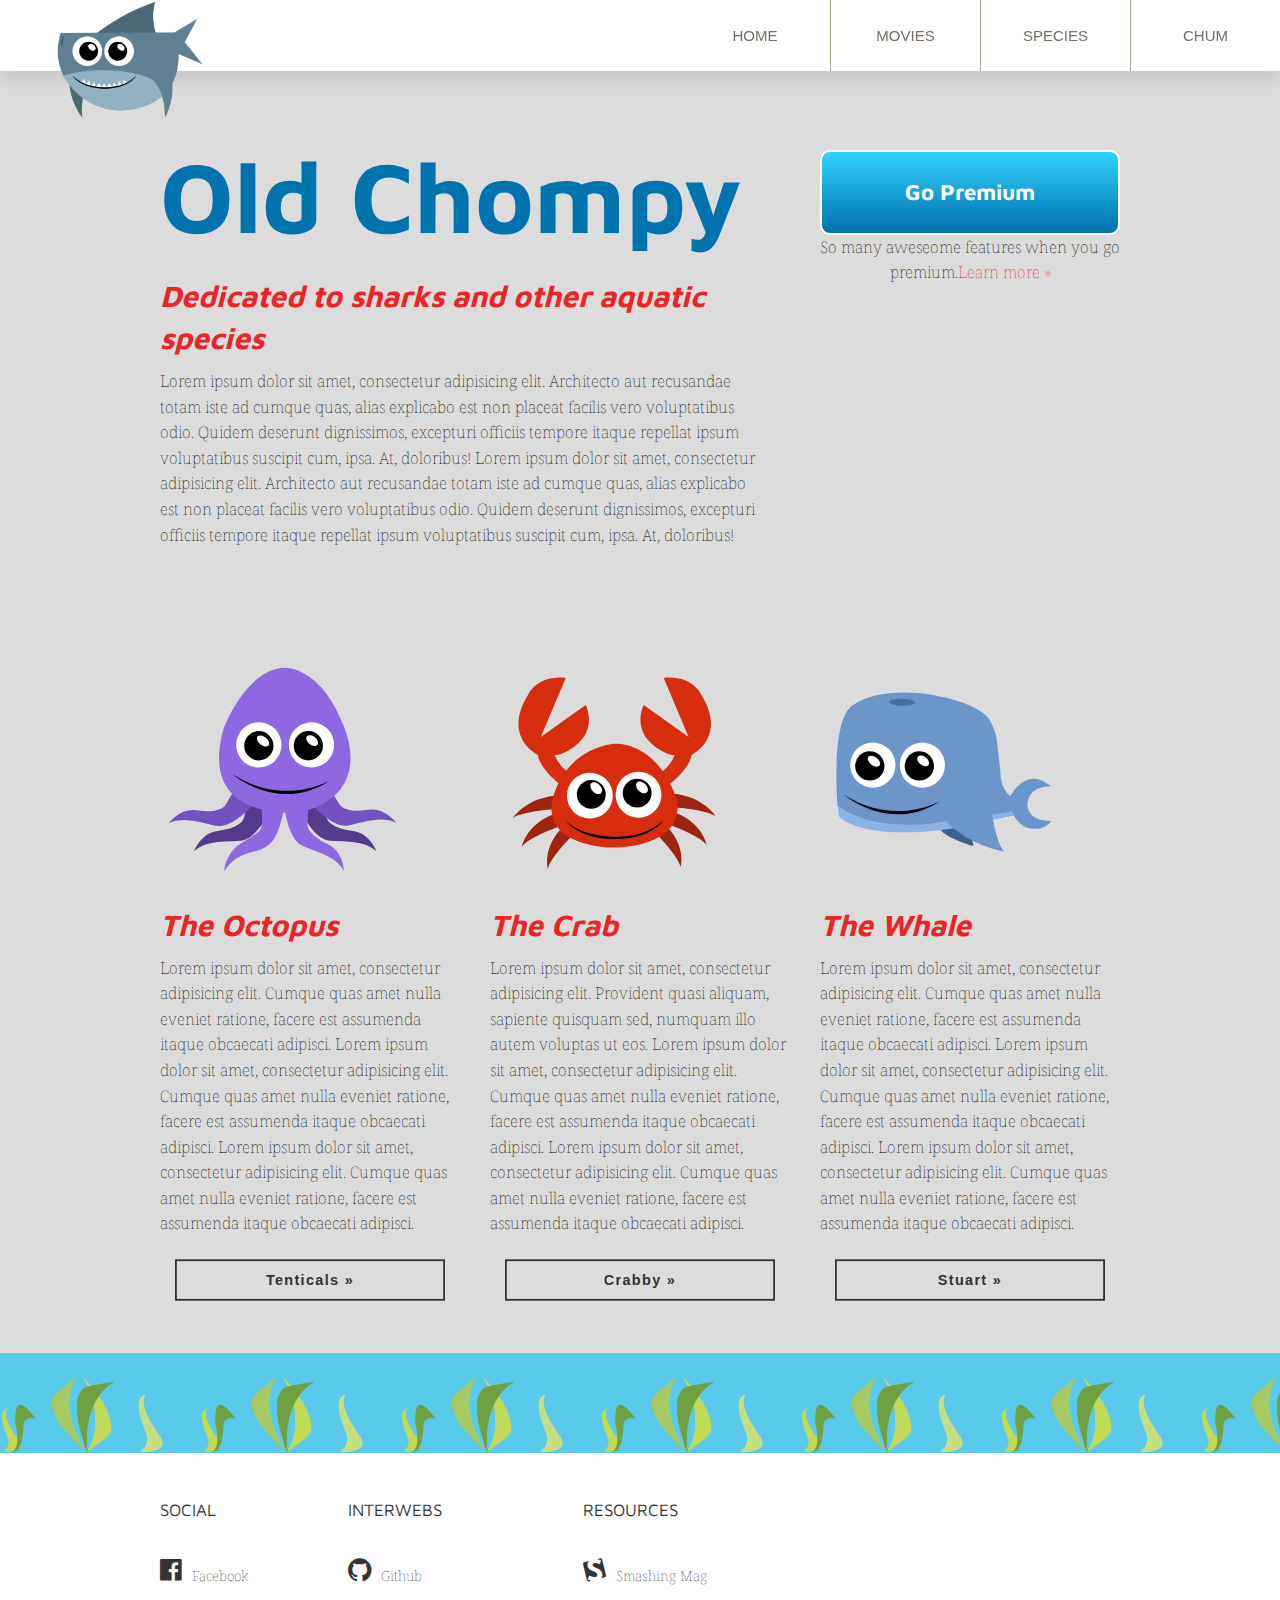
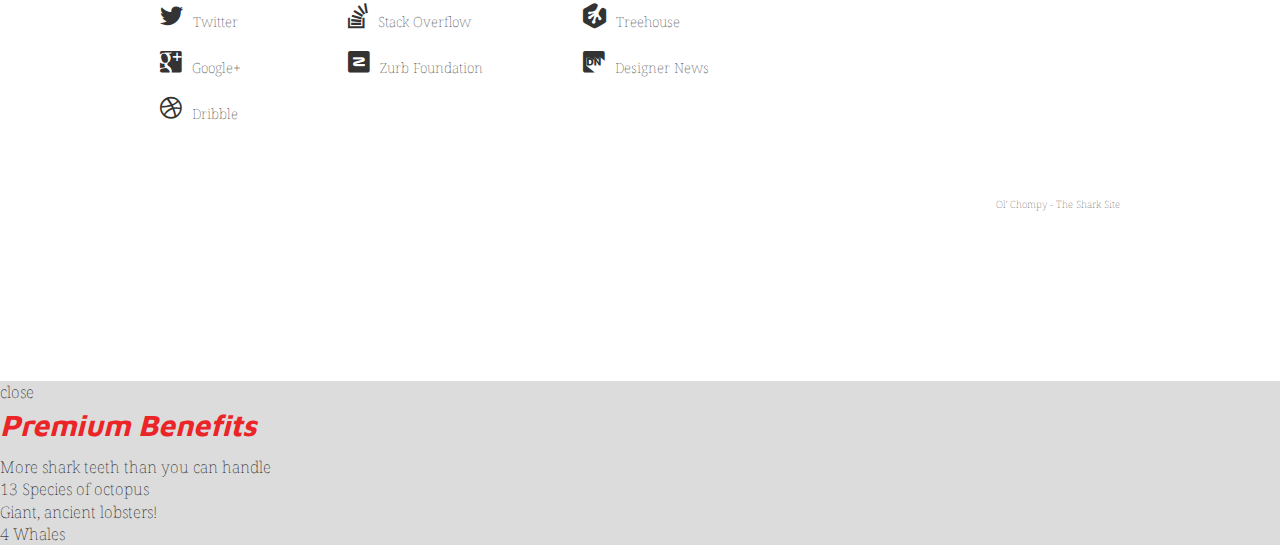
==== commit 4699fbb9: "-Replace graphic files with svg files" ====
--- a/index.html
+++ b/index.html
@@ -80,20 +80,20 @@
 	<div class="wrapper">
 		<div class="column">
 			<figure>
-				<img src="images/octopus-icon.png" alt="Octopus">
+				<img src="images/octopus-icon.svg" alt="Octopus">
 			</figure>
 			<h2>The Octopus</h2>
 			<p>Lorem ipsum dolor sit amet, consectetur adipisicing elit. Cumque quas amet nulla eveniet ratione, facere est assumenda itaque obcaecati adipisci. Lorem ipsum dolor sit amet, consectetur adipisicing elit. Cumque quas amet nulla eveniet ratione, facere est assumenda itaque obcaecati adipisci. Lorem ipsum dolor sit amet, consectetur adipisicing elit. Cumque quas amet nulla eveniet ratione, facere est assumenda itaque obcaecati adipisci. </p>
 			<a href="#" class="button">Tenticals &raquo;</a>
 		</div>
 		<div class="column">
-			<figure><img src="images/crab-icon.png" alt="Crab"></figure>
+			<figure><img src="images/crab-icon.svg" alt="Crab"></figure>
 			<h2>The Crab</h2>
 			<p>Lorem ipsum dolor sit amet, consectetur adipisicing elit. Provident quasi aliquam, sapiente quisquam sed, numquam illo autem voluptas ut eos. Lorem ipsum dolor sit amet, consectetur adipisicing elit. Cumque quas amet nulla eveniet ratione, facere est assumenda itaque obcaecati adipisci. Lorem ipsum dolor sit amet, consectetur adipisicing elit. Cumque quas amet nulla eveniet ratione, facere est assumenda itaque obcaecati adipisci.</p>
 			<a href="#" class="button">Crabby &raquo;</a>
 		</div>
 		<div class="column">
-			<figure><img src="images/whale-icon.png" alt="Whale"></figure>
+			<figure><img src="images/whale-icon.svg" alt="Whale"></figure>
 			<h2>The Whale</h2>
 			<p>Lorem ipsum dolor sit amet, consectetur adipisicing elit. Cumque quas amet nulla eveniet ratione, facere est assumenda itaque obcaecati adipisci. Lorem ipsum dolor sit amet, consectetur adipisicing elit. Cumque quas amet nulla eveniet ratione, facere est assumenda itaque obcaecati adipisci. Lorem ipsum dolor sit amet, consectetur adipisicing elit. Cumque quas amet nulla eveniet ratione, facere est assumenda itaque obcaecati adipisci. </p>
 			<a href="#" class="button">Stuart &raquo;</a>
@@ -130,6 +130,22 @@
 
 	</div><!-- end wrapper -->
 </footer>
+<!-- 
+===============
+modal
+===============
+-->
+<div class="modal modal-learn-more">
+	<span class="close-modal">close</span>
+	<h2>Premium Benefits</h2>
+	<ul>
+		<li>More shark teeth than you can handle</li>
+		<li>13 Species of octopus</li>
+		<li>Giant, ancient lobsters!</li>
+		<li>4 Whales</li>
+	</ul>
+</div>
+
 <script src="https://ajax.googleapis.com/ajax/libs/jquery/3.2.1/jquery.min.js"></script>
 <script src="js/scripts.js"></script> 
 
--- a/css/style.css
+++ b/css/style.css
@@ -33,7 +33,6 @@
 }
 body {
   line-height: 1.4;
-  font-family: Arial, Helvetica, sans-serif;
 }
 ol, ul {
   list-style: none;
@@ -65,68 +64,20 @@
 .grouping:after {
   clear: both; 
 }
-img, iframe, video, object {
+img, iframe, video, object, svg {
   max-width: 100%; 
 }
-html{
+html {
   box-sizing: border-box;
 }
-*, *:before,*:after {
+*, *:before, *:after {
   box-sizing: inherit;
 }
-/***************
+/****************
 Fonts
-***************/
-/* Regular */
-@font-face {
-    font-family: 'League Gothic';
-    src: url('../fonts/leaguegothic-regular-webfont.eot');
-    src: url('../fonts/leaguegothic-regular-webfont.eot?#iefix') format('embedded-opentype'),
-         url('../fonts/leaguegothic-regular-webfont.woff') format('woff'),
-         url('../fonts/leaguegothic-regular-webfont.ttf') format('truetype'),
-         url('../fonts/leaguegothic-regular-webfont.svg#league_gothicregular') format('svg');
-    font-weight: normal;
-    font-style: normal;
-
-}
-
-/* Italic */
-@font-face {
-    font-family: 'League Gothic';
-    src: url('../fonts/leaguegothic-italic-webfont.eot');
-    src: url('../fonts/leaguegothic-italic-webfont.eot?#iefix') format('embedded-opentype'),
-         url('../fonts/leaguegothic-italic-webfont.woff') format('woff'),
-         url('../fonts/leaguegothic-italic-webfont.ttf') format('truetype'),
-         url('../fonts/leaguegothic-italic-webfont.svg#league_gothic_italicregular') format('svg');
-    font-weight: normal;
-    font-style: italic;
-
-}
-
-/* Condensed */
-@font-face {
-    font-family: 'League Gothic Condensed';
-    src: url('../fonts/leaguegothic-condensed-italic-webfont.eot');
-    src: url('../fonts/leaguegothic-condensed-italic-webfont.eot?#iefix') format('embedded-opentype'),
-         url('../fonts/leaguegothic-condensed-italic-webfont.woff') format('woff'),
-         url('../fonts/leaguegothic-condensed-italic-webfont.ttf') format('truetype'),
-         url('../fonts/leaguegothic-condensed-italic-webfont.svg#league_gothic_condensed_itaRg') format('svg');
-    font-weight: normal;
-    font-style: italic;
-}
-
-/* Condensed Italic */
-@font-face {
-    font-family: 'League Gothic Condensed';
-    src: url('../fonts/leaguegothic-condensed-regular-webfont.eot');
-    src: url('../fonts/leaguegothic-condensed-regular-webfont.eot?#iefix') format('embedded-opentype'),
-         url('../fonts/leaguegothic-condensed-regular-webfont.woff') format('woff'),
-         url('../fonts/leaguegothic-condensed-regular-webfont.ttf') format('truetype'),
-         url('../fonts/leaguegothic-condensed-regular-webfont.svg#league_gothic_condensed-Rg') format('svg');
-    font-weight: normal;
-    font-style: normal;
-
-}
+****************/
+
+/* handled through Google Fonts */
 
 /***************
 Global
@@ -137,21 +88,15 @@
 ::selection {
   background-color: #eb2428; 
 }
+
 .wrapper {
+  max-width:960px;
+  width: 90%;
   margin: 0 auto;
-  width: 90%;
-  max-width: 960px;
-}
-
-.clear {
-
-  clear: both;
-
-}
-
+}
 body {
   background-color: #dcdcdc;
-  font-family: 'Driod Serif', Georgia, 'Times New Roman', Times, serif;
+  font-family: 'Droid Serif', Georgia, 'Times New Roman', serif;
   font-weight: 100;
   font-size: 16px; 
 }
@@ -161,25 +106,25 @@
 }
 h1 {
   font-weight: 700;
-  font-size: 80px;
+  font-size: 100px;
   color: #0072ae;
-  margin-bottom: 10px;
-  font-family: "Maven Pro", Ariel, sans-serif;
+  margin-bottom: 10px; 
+  font-family: 'Maven Pro', Arial, sans-serif;
   font-style: normal;
-  font-weight: bold; 
+  font-weight: bold;
 }
 h2 {
   font-size: 30px;
   margin-bottom: 10px;
   color: #eb2428;
-  font-weight: 700;
-  font-family: "Maven Pro", Ariel, sans-serif;
-  font-style: italic; 
-}
-
+  font-weight: 700; 
+  font-family: 'Maven Pro', Arial, sans-serif;
+  font-style: italic;
+}
 p {
   line-height: 1.6;
   margin-bottom: 20px;
+  font-size: 16px;
 }
 /***************
 Modular Styles
@@ -214,6 +159,88 @@
 }
 .text-centered {
   text-align: center; 
+}
+/****************
+Buttons
+****************/
+.button {
+  border: 2px solid #333;
+  color: #333;
+  padding: 10px 0;
+  display: block;
+  text-align: center;
+  font-weight: bold;
+  letter-spacing: 1.5px;
+  font-family: Arial, Helvetica, sans-serif;
+  -webkit-transition: all .25s linear;
+  -moz-transition: all .25s linear;
+  -o-transition: all .25s linear;
+  transition: all .25s linear;
+  transform: scale(.9, .9);
+}
+.button:focus,
+.button:hover {
+  background-color: #333;
+  color: #fff;
+  -webkit-transform: scale(1, 1) translate(0, -5px);
+  -moz-transform: scale(1, 1) translate(0, -5px);
+  -ms-transform: scale(1, 1) translate(0, -5px);
+  transform: scale(1, 1) translate(0, -5px);
+}
+.button-narrow {
+  width: 25%;
+}
+.button-alt {
+  color: #fff;
+  border-color: #fff;
+}
+/****************
+Go Premium
+****************/
+.intro-content {
+  width: 62.5%; /* 600/960 */
+  margin-right: 6.25%; /* 60/960 */
+  float: left;
+}
+.go-premium {
+  width: 31.25%; /* 300/960 */
+  float: left;
+  margin-top: 150px;
+}
+.call-to-action {
+  border: 2px solid #fff;
+  color: #fff;
+  background-color: #0072AE;
+  padding: 25px 0;
+  display: block;
+  border-radius: 10px;
+  text-align: center;
+  font-size: 22px;
+  font-weight: bold;
+  font-family: 'Maven Pro', Arial, Helvetica, sans-serif;
+  -webkit-transition: all .25s ease-in-out;
+  -moz-transition: all .25s ease-in-out;
+  -o-transition: all .25s ease-in-out;
+  transition: all .25s ease-in-out;
+  background: #33d3ff; /* Old browsers */
+  background: -moz-linear-gradient(top,  #33d3ff 0%, #0071ae 99%); /* FF3.6+ */
+  background: -webkit-gradient(linear, left top, left bottom, color-stop(0%,#33d3ff), color-stop(99%,#0071ae)); /* Chrome,Safari4+ */
+  background: -webkit-linear-gradient(top,  #33d3ff 0%,#0071ae 99%); /* Chrome10+,Safari5.1+ */
+  background: -o-linear-gradient(top,  #33d3ff 0%,#0071ae 99%); /* Opera 11.10+ */
+  background: -ms-linear-gradient(top,  #33d3ff 0%,#0071ae 99%); /* IE10+ */
+  background: linear-gradient(to bottom,  #33d3ff 0%,#0071ae 99%); /* W3C */
+  filter: progid:DXImageTransform.Microsoft.gradient( startColorstr='#33d3ff', endColorstr='#0071ae',GradientType=0 ); /* IE6-9 */
+}
+.call-to-action:hover {
+  border-color: #0072AE;
+  color: #0072AE;
+  background: none;
+}
+.reasons {
+  color: #333;
+  font-size: 12px;
+  margin-top: 15px;
+  text-align: center;
 }
 /****************
 nav
@@ -224,47 +251,43 @@
   left: 0;
   right: 0;
   top: 0;
-  box-shadow: 0 8px 15px rgba(0,0,0,.1);
-
+  z-index:1;
+  box-shadow: 0 8px 15px rgba(0, 0, 0, 0.1);
 }
 nav figure {
-  position:absolute;
+  width: 160px;
+  position: absolute;
   top: -20px;
   left: 50px;
-  width: 160px;
-  -webkit-animation: crazyShark 1s ease;
+  -webkit-animation: crazyShark 1s ease;  
   animation: crazyShark 1s ease;
 }
 @-webkit-keyframes crazyShark {
-  0% {-webkit-transform: translate(45%, 35%); opacity:0;}
+  0% { -webkit-transform: translate(45%, 35%);opacity: 0;}   
   33% {-webkit-transform: translate(20%, 10%) rotate(90deg);}
   66% {-webkit-transform: translate(5%, 25%);}
-  100% {-webkit-transform: translate(0%) rotate(0deg); opacity:1;}
+  100% {-webkit-transform: translate(0%) rotate(0deg);opacity: 1;} 
 }
 @keyframes crazyShark {
-  0% {transform: translate(45%, 35%); opacity:0;}
+  0% {transform: translate(45%, 35%);opacity: 0;}   
   33% {transform: translate(20%, 10%) rotate(90deg);}
   66% {transform: translate(5%, 25%);}
-  100% {transform: translate(0%) rotate(0deg); opacity:1;}
+  100% {transform: translate(0%) rotate(0deg);opacity: 1;} 
 }
 .primary-nav {
-  float:right;
-}
-
-.primary-nav.active {
-  max-height: 350px;
+  float: right;
 }
 .primary-nav > li {
- float: left;
+  float: left;
 }
 .primary-nav > li > a {
-float:left;
-padding: 25px 0;
-width: 150px;
-border-left: 1px solid #ada791;
+  float: left;
+  padding: 25px 0;
+  width: 150px;
+  border-left: 1px solid #ada791;
 }
 .primary-nav > li:first-child > a {
-border-left: none;
+  border-left: none;
 }
 nav li a {
   font-family: Arial, Helvetica, sans-serif;
@@ -283,47 +306,50 @@
   background-color: #eb2428;
   color: #fff; 
 }
-
 /****************
 Drop Down Menu
 ****************/
-.has-submenu ul {
- position: absolute;
- z-index: 5;
- top: 70px;
- background-color: #fff;
- border-left: 1px solid #ada791;
- border-right: 1px solid #ada791;
- border-bottom: 1px solid #ada791;
- width: 150px;
- border-radius: 0 0 15px 15px;
- overflow: hidden;
- display: none;
+
+.has-submenu a {
+  display: block;
+  padding: 20px 0;
+  z-index: 10;
+  position: relative;
+}
+.has-submenu ul{
+  position: absolute;
+  z-index: 5;
+  top: 70px;
+  background-color: #fff;
+  border-bottom: 1px solid #ada791;
+  border-left: 1px solid #ada791;
+  border-right: 1px solid #ada791;
+  width: 150px;
+  border-radius: 0 0 15px 15px;
+  overflow: hidden;
+  display: none;
 }
 .has-submenu:hover ul {
   display: block;
-  -webkit-animation-name: slideDown;
-  -webkit-animation-duration: .25s;
-  -webkit-animation-timing-function: ease;
+  -webkit-animation: slideDown .5s ease;  
+  animation: slideDown .5s ease;           
 }
 @-webkit-keyframes slideDown {
-  0% {-webkit-transform: translateY(-100%); opacity:0;}
+  0% { -webkit-transform: translateY(-100%);opacity: 0;}   
   90% {-webkit-transform: translateY(10%);}
-  100% {-webkit-transform: translateY(0%); opacity:1;}
-}
-.has-submenu a {
-  display:block;
-  padding: 20px 0;
-  position: relative;
-  z-index: 10;
-  }
-
+  100% {-webkit-transform: translateY(0%);opacity: 1;} 
+}
+@keyframes slideDown {
+  0% { transform: translateY(-100%);opacity: 0;}   
+  90% {transform: translateY(10%);}
+  100% {transform: translateY(0%);opacity: 1;} 
+}
 /****************
 Interior Pages
 ****************/
 .intro-content  {
-  width: 100%;
   padding-bottom: 80px;
+  margin-top: 125px;
 }
 .content-block {
   padding: 50px 0;
@@ -331,11 +357,6 @@
 .content-block h1 {
   color: #fff;
 }
-
-.content-block p {
-  font-family: Georgia, 'Times New Roman', Times, serif;
-
-}
 .style-2 {
   background-color: #494949;
 }
@@ -349,121 +370,48 @@
   background: #58C9EB url('../images/wave.jpg') repeat-x 0 0;
 }
 .content-block .figure {
-  float: left;
-  margin: 30px 3.125%; /*30/960 we are only concerned about the left and right widths for responsive change in this exercise.*/
-  border: 15px solid white;
+  width: 23.958333333333%; /* 230/960 */
+  float: left;
+  margin: 30px 3.125%; /* 30/960 */
+  border: 15px solid #fff;
   overflow: hidden;
-  box-sizing: border-box;
-  width: 23.95833333333333%; /*230/960*/
-}
-
+}
 .content-block .figure img {
-float: left;
--webkit-transition: .25s all ease-in-out;
-transition: .25s all ease-in-out;
-}
-
+  float: left;
+  -webkit-transition: transform .25s ease-in-out;
+  -moz-transition: transform .25s ease-in-out;
+  -o-transition: transform .25s ease-in-out;
+  transition: transform .25s ease-in-out;
+}
 .content-block .figure img:hover {
--webkit-transform: rotate(15deg) scale(1.25, 1.25);
--ms-transform: rotate(15deg) scale(1.25, 1.25);
-transform: rotate(15deg) scale(1.25, 1.25);
-}
+  -webkit-transform: rotate(15deg) scale(1.25, 1.25);
+  -moz-transform: rotate(15deg) scale(1.25, 1.25);
+  -ms-transform: rotate(15deg) scale(1.25, 1.25);
+  -o-transform: rotate(15deg) scale(1.25, 1.25);
+  transform: rotate(15deg) scale(1.25, 1.25);
+}
+.secondary-section {
+  margin-bottom: 50px;  }
 /****************
 3 columns
 ****************/
-.secondary-section {
-  margin-bottom: 40px;
-}
 .column {
   float: left;
-  width: 31.25%; /*300/960 */
-  margin-left: 3.125%; /*30/960 */
+  width: 31.25%; /* 300/960 */
+  margin-left: 3.125%; /* 30/960 */
 }
 .column:first-child {
   margin-left: 0;
 }
-/****************
-Buttons
-****************/
-.button {
-  border: 2px solid #333;
-  color: #333;
-  padding: 10px 0;
-  display: block;
-  font-family: Arial, Helvetica, sans-serif;
-  text-align: center;
-  letter-spacing: 1.5px;
-  font-weight: bold;
-  -webkit-transition: .25s all ease-in-out;
-  transition: .25s all ease-in-out;
-  transform: scale(.9,.9) translate(0, 5px);
-}
-
-.button:focus,
-.button:hover {
-  background-color: #333;
-  color: #fff;
-  transform: scale(1.1,1.1);
-}
-
-.button-narrow {
-  width: 25%;
-} 
-
-.button-alt {
-  color: white;
-  border-color: white;
-}
-
-button a {
-  text-decoration: none;
-}
-
-/****************
-Go Premium
-****************/
-.intro-content {
-  width: 62.5%; /* 600/960 */ 
-  margin-right: 6.25%;/* 60/960 */ 
-  float: left;
-  margin-top:125px;
-}
-.go-premium {
-  width: 31.25%; /* 300/960 */ 
-  float: left;
-  margin-top: 125px;
-}
-.call-to-action {
-  border: 2px solid #fff;
-  color: #fff;
-  padding: 25px 0;
-  display:block;
-  border-radius: 10px;
-  font-size: 22px;
-  font-weight: bold;
-  text-align:center;
-  /* Permalink - use to edit and share this gradient: http://colorzilla.com/gradient-editor/#33d3ff+1,0071ae+72 */
-  background: #0072ae; /* Old browsers */
-  background: -moz-linear-gradient(top, #33d3ff 1%, #0071ae 72%); /* FF3.6-15 */
-  background: -webkit-gradient(linear, left top, left bottom, color-stop(1%,#33d3ff), color-stop(72%,#0071ae)); /* Chrome4-9,Safari4-5 */
-  background: -webkit-linear-gradient(top, #33d3ff 1%,#0071ae 72%); /* Chrome10-25,Safari5.1-6 */
-  background: -o-linear-gradient(top, #33d3ff 1%,#0071ae 72%); /* Opera 11.10-11.50 */
-  background: -ms-linear-gradient(top, #33d3ff 1%,#0071ae 72%); /* IE10 preview */
-  background: linear-gradient(to bottom, #33d3ff 1%,#0071ae 72%); /* W3C, IE10+, FF16+, Chrome26+, Opera12+, Safari7+ */
-  filter: progid:DXImageTransform.Microsoft.gradient( startColorstr='#33d3ff', endColorstr='#0071ae',GradientType=0 ); /* IE6-9 */
-}
-
-.call-to-action:hover {
-  border-color: #0072ae;
-  color: #0072ae;
-  background: none;
-}
-
+.column figure{
+  max-width: 250px;    
+}
 /***************
 Footer
 ***************/
 footer {
-  background: #fff url('../images/seaweed.jpg') repeat-x 0 0;
+  background: #fff url('../images/seaweed.svg') repeat-x 0 0;
+  background-size: 200px 100px;
   padding: 142px 0;
   font-size: 14px;
   line-height: 1.7; 
@@ -507,65 +455,51 @@
   font-size: 10px;
 }
 
-/****************
-Start of Media Queries
-****************/
-@media screen and (max-width: 1023px) {
+@media screen and (max-width: 1023px){
   .intro-content {
-    float:none;
     width: auto;
-    padding-botton: 0;
-    margin-botton: 30px;
+    float: none;
+    padding-bottom: 0;
+    margin-bottom: 30px;
   }
   .go-premium {
-    margin-top:0px;
-    width:auto;
+    width: auto;
     float: none;
+    margin-top: 0;
   }
   .column {
+    float: none;
     width: auto;
-    float:none;
+    padding: 0 50px;
   }
   .column figure {
-    max-width: 250px;
     margin: 0 auto;
     width: 100%;
   }
   .column h2 {
     text-align: center;
   }
-} 
-  /* close media query*/
-  @media screen and (max-width: 900px) {
-
-  .mobile-menu-icon {
-  background:url('../images/mobile-menu-icon.png') 0 0 no-repeat;
-  width: 30px;
-  height: 26px;
-  float: right;
-  margin: 10px 15px 10px 0;
-  cursor: pointer; 
-  }
-
-  .mobile-menu-icon.open {
-    background: url('../images/mobile-menu-close-icon.png') 0 0 no-repeat;
-  }
-
+}/* end of media query */
+
+@media screen and (max-width: 900px) {
+  .intro-content {
+    margin-top: 50px;
+  }
   nav {
     position: static;
-  }
-  nav figure {
-    width: 100px;
-    top: 0;
-    left: 20px;
   }
   .primary-nav {
     width: 100%;
     max-height: 0;
     overflow: hidden;
-    -webkit-transition: all ease-in-out .25s;
-    transition: all ease-in-out .25s;
-  }
+    -webkit-transition: all ease-out .35s;
+    -moz-transition: all ease-out .35s;
+    -o-transition: all ease-out .35s;
+    transition: all ease-out .35s;
+  }
+   .primary-nav.active {
+      max-height: 350px;
+   }
   .primary-nav > li {
     float: right;
     width: 100%;
@@ -573,9 +507,9 @@
   .primary-nav li a {
     text-align: right;
     padding: 15px 25px 15px 0;
+    border-left: none;
     width: 100%;
-    border-bottom: 1px solid #e7e7e7;
-    border-left: none;
+    border-bottom: 1px solid #E7E7E7;
     font-size: 13px;
   }
   .has-submenu ul {
@@ -585,17 +519,66 @@
     border-radius: 0;
     width: 100%;
   }
+  .has-submenu li {
+    float: none;
+  }
   .has-submenu:hover ul {
     -webkit-animation: none;
+    -moz-animation: none;
+    -o-animation: none;
     animation: none;
   }
-
-} /* close media query */
-
-
-
-
-
-
-
-
+  nav figure {
+    width: 100px;
+    top: 0;
+    left: 20px;
+  }
+  .mobile-menu-icon {
+    background: url('../images/mobile-menu-icon.png') 0 0 no-repeat;
+    width: 30px;
+    height: 26px;
+    float: right;
+    margin: 10px 15px 10px 0;
+    cursor: pointer;
+  }
+  .mobile-menu-icon.open {
+    background-image: url('../images/mobile-menu-close-icon.png');
+  }
+}/* end of media query */
+
+@media screen and (max-width: 550px) {
+  h1 {
+    font-size: 40px;
+  }
+  h2 {
+    font-size: 26px;
+  }
+  .column {
+    padding: 0;
+  }
+  .content-block .figure {
+    width: 200px;
+    display: block;
+    margin-left: auto;
+    margin-right: auto;
+    float: none;
+  }
+  .content-block h1 {
+    text-align: center;
+  }
+  .button-narrow {
+    width: 100%;
+  }
+}/* end of media query */
+
+/***************************
+Retina, Background Images 
+***************************/
+/*@media
+only screen and (-webkit-min-device-pixel-ratio: 2),
+only screen and (min-resolution:192dpi) {
+  footer {
+    background-image: url('../images/seaweed@2x.jpg');
+  }
+
+}*/
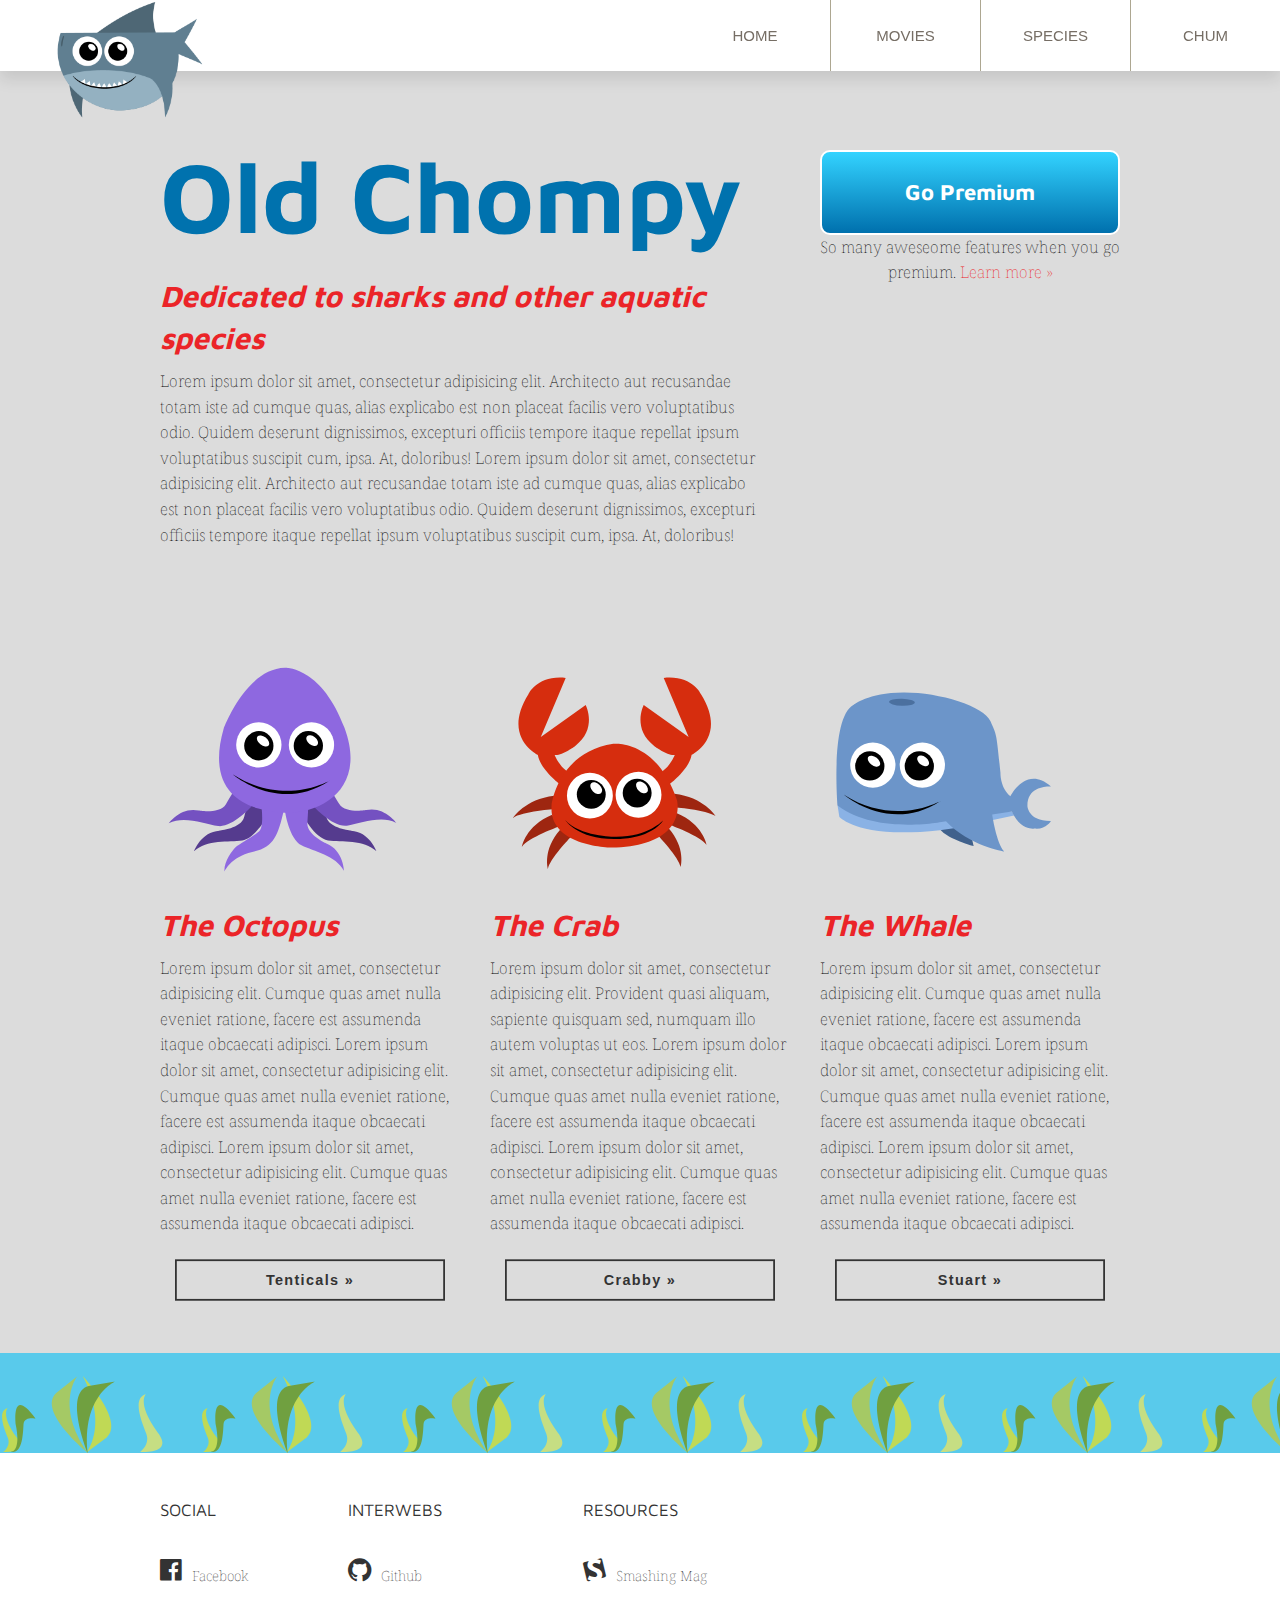
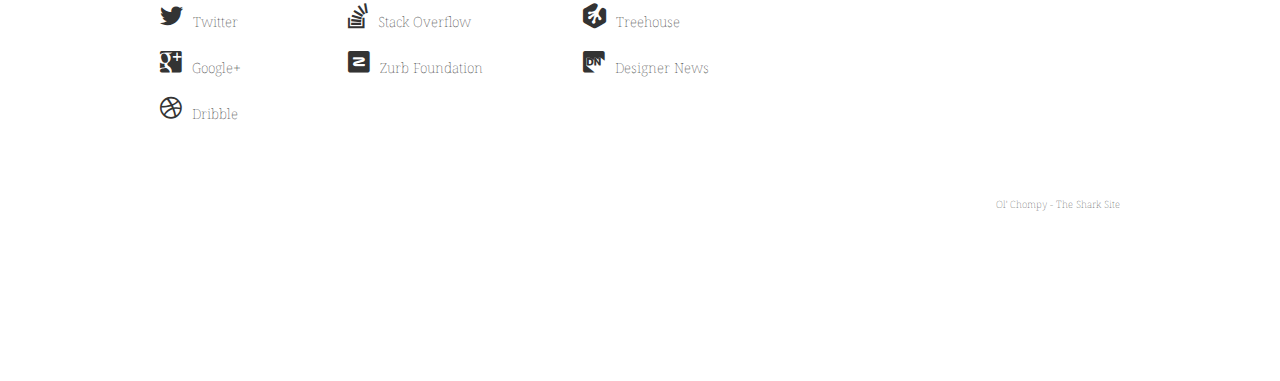
==== commit d232ef59: "Add overlay functionality to the call of action" ====
--- a/index.html
+++ b/index.html
@@ -67,7 +67,7 @@
 	   	</div> <!--end of intro-content-->
 		<div class="go-premium">
 			<a href="#" class="call-to-action"> Go Premium </a>
-			<p class="text-centered">So many aweseome features when you go premium.<a href="#">Learn more &raquo;</a></p>
+			<p class="text-centered">So many aweseome features when you go premium.<a href="#"> Learn more &raquo;</a></p>
 		</div> <!--end of go premium-->
 	</div><!--End of wrapper-->
 </section><!-- end section -->
@@ -136,14 +136,18 @@
 ===============
 -->
 <div class="modal modal-learn-more">
-	<span class="close-modal">close</span>
-	<h2>Premium Benefits</h2>
-	<ul>
-		<li>More shark teeth than you can handle</li>
-		<li>13 Species of octopus</li>
-		<li>Giant, ancient lobsters!</li>
-		<li>4 Whales</li>
-	</ul>
+	<div class="modal-header grouping">
+		<span class="close-modal"> <a href="#" class="close-overlay">close</a></span>
+		<h2>Premium Benefits</h2>
+	</div>
+	<div class="modal-context">
+		<ul>
+			<li>More shark teeth than you can handle</li>
+			<li>13 Species of octopus</li>
+			<li>Giant, ancient lobsters!</li>
+			<li>4 Whales</li>
+		</ul>
+	</div>
 </div>
 
 <script src="https://ajax.googleapis.com/ajax/libs/jquery/3.2.1/jquery.min.js"></script>
--- a/css/style.css
+++ b/css/style.css
@@ -572,6 +572,49 @@
 }/* end of media query */
 
 /***************************
+Modal
+***************************/
+.modal {
+  width: 400px;
+  position: absolute;
+  top: 200px;
+  right: 720px;
+  background: #fff;
+  border-radius: 15px;
+  box-shadow: 0px 0px 15px #454545;
+  font-size: small;
+  overflow: hidden;
+  display: none;
+  opacity: 0;
+  transition: all ease-out;
+}
+
+.modal.active{
+  display: block;
+  opacity: 1;
+}
+
+.modal-header {
+  background-color: #7db9e8;
+  padding: 10px;
+}
+.modal-header,
+.modal-header h2 {
+  color: white;
+}
+.modal-header h2 {
+  font-family: 'Maven Pro', Arial, sans-serif;
+  font-style: italic;
+}
+.modal span {
+  float: right;
+}
+.modal-context {
+  padding: 15px;
+}
+
+
+/***************************
 Retina, Background Images 
 ***************************/
 /*@media
